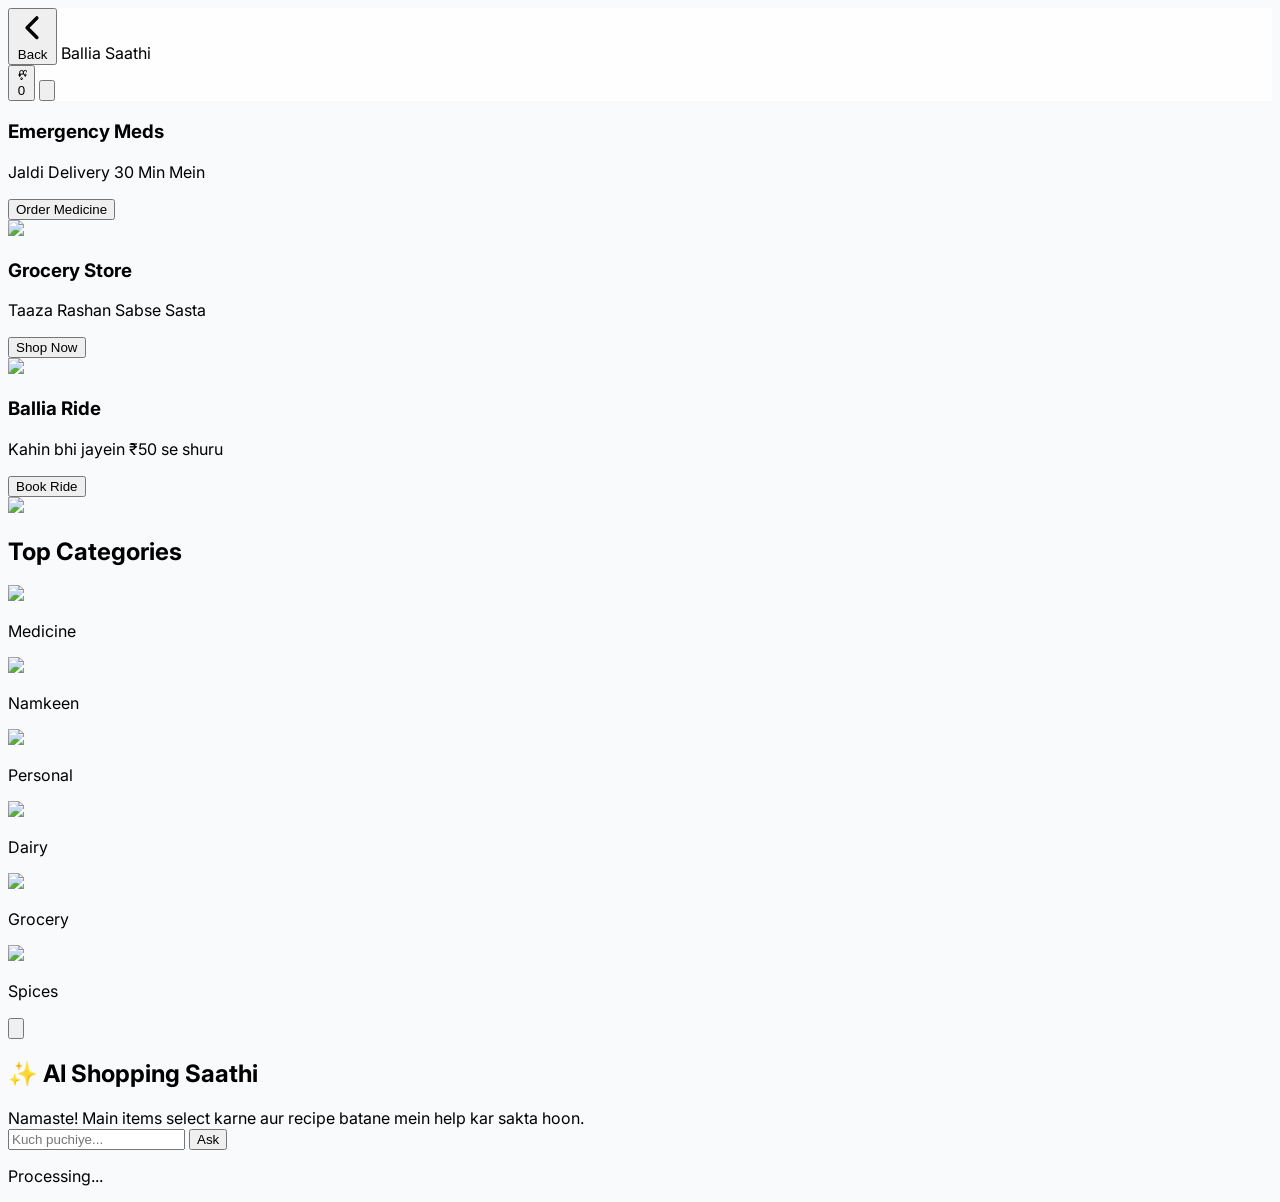
==== index.html @ bb778ddc "index.html redesign added" ====
<!DOCTYPE html>
<html lang="hi">
<head>
    <!-- ================= META AUR TITLE SECTION ================= -->
    <meta charset="UTF-8">
    <meta name="viewport" content="width=device-width, initial-scale=1.0, maximum-scale=1.0, user-scalable=no">
    <title>Ballia Saathi | Official Super App</title>
    
    <!-- Tailwind CSS for Styling -->
    <script src="https://cdn.tailwindcss.com"></script>
    
    <style>
        @import url('https://fonts.googleapis.com/css2?family=Inter:wght@300;400;500;600;700&display=swap');
        
        /* ================= BODY AUR GLOBAL STYLES ================= */
        body { 
            font-family: 'Inter', sans-serif; 
            background-color: #f8fafc;
            -webkit-tap-highlight-color: transparent;
        }

        /* Pages ko hide/show karne ke liye transition */
        .page { display: none; }
        .page.active { display: block; animation: fadeIn 0.3s ease-out; }

        @keyframes fadeIn {
            from { opacity: 0; transform: translateY(10px); }
            to { opacity: 1; transform: translateY(0); }
        }

        /* iOS style blur effect Header ke liye */
        .ios-header {
            background: rgba(255, 255, 255, 0.8);
            backdrop-filter: blur(20px);
            -webkit-backdrop-filter: blur(20px);
        }

        .no-scrollbar::-webkit-scrollbar { display: none; }

        /* AI Button ki chamak (Animation) */
        @keyframes pulse-emerald {
            0% { box-shadow: 0 0 0 0 rgba(16, 185, 129, 0.4); }
            70% { box-shadow: 0 0 0 10px rgba(16, 185, 129, 0); }
            100% { box-shadow: 0 0 0 0 rgba(16, 185, 129, 0); }
        }
        .ai-pulse { animation: pulse-emerald 2s infinite; }

        /* Banner slider ke liye smooth transition */
        #bannerSlider { transition: transform 0.5s ease-in-out; }
        
        /* Product cards ki styling */
        .product-card {
            transition: transform 0.2s;
        }
        .product-card:active { transform: scale(0.98); }
        
        .product-card img {
            width: 100%;
            height: 110px;
            object-fit: contain;
            background: #fff;
            padding: 8px;
            border-radius: 1.5rem;
        }
        
        /* ================= MOBILE VIEW CATEGORY BAR (Horizontal Scroll) ================= */
        @media (max-width: 768px) {
            .cat-bar {
                display: flex;
                overflow-x: auto;
                padding: 10px;
                gap: 12px;
                background: white;
                position: sticky;
                top: 56px;
                z-index: 40;
                border-bottom: 1px solid #f1f5f9;
            }
            .cat-item {
                flex-shrink: 0;
                width: 70px;
                text-align: center;
            }
            .cat-item img { width: 45px; height: 45px; border-radius: 50%; margin: 0 auto; }
            .cat-item span { font-size: 10px; font-weight: 700; margin-top: 4px; display: block; }
        }
    </style>
</head>
<body class="text-slate-900">

    <!-- ================= TOP NAVIGATION BAR (Logo, Back, Cart, Admin) ================= -->
    <header class="fixed top-0 w-full z-50 ios-header border-b border-slate-100 px-4 py-3 h-14 flex items-center justify-between">
        <div class="flex items-center gap-2">
            <!-- Back Button (iPhone style) -->
            <button id="backBtn" onclick="goBack()" class="hidden p-2 -ml-2 text-emerald-600 font-bold flex items-center gap-1">
                <svg xmlns="http://www.w3.org/2000/svg" class="w-6 h-6" fill="none" viewBox="0 0 24 24" stroke="currentColor"><path stroke-linecap="round" stroke-linejoin="round" stroke-width="2.5" d="M15 19l-7-7 7-7" /></svg>
                <span class="text-sm">Back</span>
            </button>
            <!-- SITE LOGO / NAME -->
            <span id="brandLabel" class="font-bold text-xl text-emerald-700 tracking-tight">Ballia Saathi</span>
        </div>
        <div class="flex items-center gap-3">
            <!-- Cart Icon with Badge -->
            <button onclick="navigateTo('cart-page')" class="relative p-2 bg-slate-100 rounded-full">
                <svg xmlns="http://www.w3.org/2000/svg" class="w-5 h-5" fill="none" viewBox="0 0 24 24" stroke="currentColor"><path stroke-linecap="round" stroke-linejoin="round" stroke-width="2" d="M16 11V7a4 4 0 118 0m-4 8a2 2 0 110-4 2 2 0 010 4zm-8 8a2 2 0 110-4 2 2 0 010 4zm-4-8a2 2 0 110-4 2 2 0 010 4zm0 0V7a4 4 0 018 0v4h-8z" /></svg>
                <span id="cartCountBadge" class="absolute -top-1 -right-1 bg-red-500 text-white text-[10px] px-1.5 py-0.5 rounded-full hidden">0</span>
            </button>
            <!-- Admin Dashboard Icon -->
            <button onclick="toggleOwnerView()" class="p-2 bg-slate-100 rounded-full">
                <svg xmlns="http://www.w3.org/2000/svg" class="w-5 h-5 text-slate-400" fill="none" viewBox="0 0 24 24" stroke="currentColor"><path stroke-linecap="round" stroke-linejoin="round" stroke-width="2" d="M12 6V4m0 2a2 2 0 100 4m0-4a2 2 0 110 4m-6 8a2 2 0 100-4m0 4a2 2 0 110-4m0 4v2m0-6V4m6 6v10m6-2a2 2 0 100-4m0 4a2 2 0 110-4m0 4v2m0-6V4" /></svg>
            </button>
        </div>
    </header>

    <!-- ================= VIEW 1: HOME PAGE (Banners aur Main Categories) ================= -->
    <div id="category-view" class="page active pt-14 pb-10">
        
        <!-- AUTO SWAPPING BANNERS (Grocery, Medicine, Ride) -->
        <div class="px-4 py-4 overflow-hidden relative">
            <div class="relative w-full h-44 rounded-[2.5rem] overflow-hidden shadow-lg bg-white">
                <div id="bannerSlider" class="flex h-full w-full">
                    <!-- Banner: Emergency Medicine -->
                    <div onclick="openEmergencyMedicine()" class="min-w-full bg-red-600 flex items-center p-8 text-white relative cursor-pointer">
                        <div class="z-10">
                            <h3 class="text-2xl font-bold">Emergency Meds</h3>
                            <p class="text-xs opacity-90">Jaldi Delivery 30 Min Mein</p>
                            <button class="mt-4 bg-white text-red-600 px-4 py-2 rounded-xl text-xs font-bold">Order Medicine</button>
                        </div>
                        <img src="https://images.unsplash.com/photo-1584017911766-d451b3d0e843?auto=format&fit=crop&w=400" class="absolute right-0 top-0 h-full w-1/2 object-cover opacity-50">
                    </div>
                    <!-- Banner: Grocery -->
                    <div onclick="navigateTo('product-view'); selectCategory('anaj');" class="min-w-full bg-emerald-600 flex items-center p-8 text-white relative cursor-pointer">
                        <div class="z-10">
                            <h3 class="text-2xl font-bold">Grocery Store</h3>
                            <p class="text-xs opacity-90">Taaza Rashan Sabse Sasta</p>
                            <button class="mt-4 bg-white text-emerald-600 px-4 py-2 rounded-xl text-xs font-bold">Shop Now</button>
                        </div>
                        <img src="https://images.unsplash.com/photo-1542838132-92c53300491e?auto=format&fit=crop&w=400" class="absolute right-0 top-0 h-full w-1/2 object-cover opacity-50">
                    </div>
                    <!-- Banner: Ride Booking -->
                    <div onclick="navigateTo('ride-view')" class="min-w-full bg-indigo-600 flex items-center p-8 text-white relative cursor-pointer">
                        <div class="z-10">
                            <h3 class="text-2xl font-bold">Ballia Ride</h3>
                            <p class="text-xs opacity-90">Kahin bhi jayein ₹50 se shuru</p>
                            <button class="mt-4 bg-white text-indigo-600 px-4 py-2 rounded-xl text-xs font-bold">Book Ride</button>
                        </div>
                        <img src="https://images.unsplash.com/photo-1544620347-c4fd4a3d5957?auto=format&fit=crop&w=400" class="absolute right-0 top-0 h-full w-1/2 object-cover opacity-50">
                    </div>
                </div>
            </div>
        </div>

        <!-- MAIN CATEGORY GRID (Medicine, Namkeen, etc.) -->
        <div class="px-4">
            <h2 class="text-xl font-bold mb-4">Top Categories</h2>
            <div id="categoryGrid" class="grid grid-cols-2 md:grid-cols-4 gap-4">
                <!-- JS se render hoga -->
            </div>
        </div>
    </div>

    <!-- ================= VIEW 2: PRODUCT LIST (Items Display Page) ================= -->
    <div id="product-view" class="page pt-14">
        <div class="flex flex-col md:flex-row">
            
            <!-- SIDEBAR (Desktop) / TOP BAR (Mobile) CATEGORY LIST -->
            <div id="sidebarItems" class="cat-bar md:w-64 md:flex-col md:fixed md:h-screen md:border-r md:pt-4 md:bg-white md:px-4 md:gap-4 no-scrollbar">
                <!-- Category Buttons yahan aayenge -->
            </div>
            
            <main class="flex-1 md:ml-64 p-4 md:p-8 pb-32">
                <!-- SEARCH BAR (Items filter karne ke liye) -->
                <div class="mb-6 relative">
                    <input type="text" id="itemSearch" onkeyup="filterProducts()" placeholder="Dhoondhein (Paracetamol, Bhujia, Aashirvaad)..." class="w-full p-4 pl-12 bg-white border border-slate-200 rounded-[1.5rem] shadow-sm outline-none focus:ring-2 focus:ring-emerald-500">
                    <svg xmlns="http://www.w3.org/2000/svg" class="w-5 h-5 absolute left-4 top-4.5 text-slate-400" fill="none" viewBox="0 0 24 24" stroke="currentColor"><path stroke-linecap="round" stroke-linejoin="round" stroke-width="2" d="M21 21l-6-6m2-5a7 7 0 11-14 0 7 7 0 0114 0z" /></svg>
                </div>

                <!-- MEDICINE UPLOAD BOX (Sirf Medicine category mein dikhega) -->
                <div id="medUploadSection" class="hidden mb-6 bg-red-50 p-6 rounded-[2rem] border border-red-100 text-center">
                    <p class="text-sm text-red-700 font-bold mb-3">Upload Medical Prescription (Dawa ka Parcha)</p>
                    <button class="bg-red-600 text-white px-8 py-3 rounded-2xl font-bold shadow-lg">Upload Photo</button>
                </div>

                <!-- PRODUCT GRID (Asli Items yahan dikhengi) -->
                <h2 id="viewCategoryTitle" class="text-xl font-bold mb-6 text-emerald-800 uppercase tracking-widest">Items</h2>
                <div id="productGrid" class="grid grid-cols-1 sm:grid-cols-2 lg:grid-cols-3 gap-6">
                    <!-- Cards JS se generate honge -->
                </div>
            </main>
        </div>
    </div>

    <!-- ================= VIEW 3: CART PAGE (Selected Items) ================= -->
    <div id="cart-page" class="page pt-20 px-4 pb-32">
        <div class="max-w-2xl mx-auto">
            <h2 class="text-2xl font-bold mb-6">Aapka Cart</h2>
            
            <!-- AI CHEF TOOL (Recipe suggestion engine) -->
            <div id="aiRecipeTool" class="hidden mb-6 bg-emerald-50 border border-emerald-100 rounded-[2rem] p-5 shadow-sm">
                <h3 class="font-bold text-emerald-800 mb-2 flex items-center gap-2">✨ AI Chef Suggestion</h3>
                <div id="recipeResult" class="text-xs text-slate-600 italic leading-relaxed mb-3">Cart items se kya banayein?</div>
                <button onclick="generateRecipe()" class="w-full py-2 bg-emerald-600 text-white rounded-xl text-xs font-bold">Generate Recipe ✨</button>
            </div>

            <!-- List of Selected Items in Cart -->
            <div id="cartList" class="space-y-4"></div>
            <div id="emptyCart" class="text-center py-20 hidden text-slate-400">Cart khaali hai. Kuch add karein!</div>
        </div>

        <!-- STICKY FOOTER (Total Amount & Checkout Button) -->
        <div id="cartStickyFooter" class="fixed bottom-0 left-0 w-full p-4 bg-white/90 backdrop-blur-md border-t border-slate-100 hidden z-50">
            <div class="max-w-md mx-auto flex items-center justify-between gap-4">
                <div><p class="text-[10px] text-slate-400 uppercase font-bold">Total Bill</p><p class="font-bold text-xl text-emerald-700">₹<span id="cartFooterTotal">0</span></p></div>
                <button onclick="navigateTo('checkout-page')" class="flex-1 bg-emerald-600 text-white py-4 rounded-2xl font-bold text-lg">Order Checkout</button>
            </div>
        </div>
    </div>

    <!-- ================= VIEW 4: RIDE BOOKING PAGE ================= -->
    <div id="ride-view" class="page pt-20 px-4">
        <div class="max-w-md mx-auto">
            <h2 class="text-2xl font-bold mb-6 text-center">Book Your Ride 🚖</h2>
            <form onsubmit="confirmRide(); return false;" class="space-y-4">
                <div class="bg-white p-6 rounded-[2rem] shadow-sm border border-slate-100 space-y-4">
                    <!-- Pickup Selection -->
                    <div>
                        <label class="text-[10px] font-bold text-slate-400 uppercase mb-1 block ml-2">Pickup Point</label>
                        <select class="w-full p-4 bg-slate-50 border-none rounded-2xl outline-none">
                            <option>Ballia Bus Stand</option>
                            <option>Railway Station Ballia</option>
                            <option>Bhrigu Mandir Area</option>
                        </select>
                    </div>
                    <!-- Dropoff Input -->
                    <div>
                        <label class="text-[10px] font-bold text-slate-400 uppercase mb-1 block ml-2">Dropoff Point</label>
                        <input type="text" placeholder="Kahan jana hai?" required class="w-full p-4 bg-slate-50 border-none rounded-2xl outline-none">
                    </div>
                </div>
                <!-- Google Maps Preview -->
                <div class="h-44 rounded-[2rem] bg-slate-200 overflow-hidden relative shadow-inner border-4 border-white">
                    <iframe src="https://www.google.com/maps/embed?pb=!1m18!1m12!1m3!1d14349.52303498835!2d84.1458!3d25.7617!2m3!1f0!2f0!3f0!3m2!1i1024!2i768!4f13.1!3m3!1m2!1s0x3992095f4c585c5d%3A0xc3f2409c2a792476!2sBallia%2C%20Uttar%20Pradesh!5e0!3m2!1sen!2sin!4v1620000000000!5m2!1sen!2sin" class="w-full h-full border-none grayscale"></iframe>
                </div>
                <button type="submit" class="w-full bg-indigo-600 text-white py-4 rounded-2xl font-bold text-lg shadow-xl">Find Drivers</button>
            </form>
        </div>
    </div>

    <!-- ================= VIEW 5: CHECKOUT & PAYMENT PAGE ================= -->
    <div id="checkout-page" class="page pt-20 px-4 pb-10">
        <div class="max-w-md mx-auto">
            <h2 class="text-2xl font-bold mb-6">Final Order Details</h2>
            <form onsubmit="processOrder(event)" class="space-y-4">
                <!-- Address Form -->
                <div class="bg-white p-6 rounded-[2rem] shadow-sm border border-slate-50 space-y-4">
                    <input type="text" id="custName" placeholder="Naam" required class="w-full p-4 bg-slate-50 border-none rounded-2xl">
                    <input type="tel" id="custMob" placeholder="Mobile Number" required class="w-full p-4 bg-slate-50 border-none rounded-2xl">
                    <input type="text" id="custHouse" placeholder="House/Flat No." required class="w-full p-4 bg-slate-50 border-none rounded-2xl">
                    <textarea id="custDesc" placeholder="Full Address..." required class="w-full p-4 bg-slate-50 border-none rounded-2xl h-24"></textarea>
                </div>

                <!-- Final Bill Summary Section -->
                <div class="bg-white p-6 rounded-[2rem] shadow-sm border border-slate-50">
                    <h3 class="font-bold text-lg mb-4">Summary Bill</h3>
                    <div id="summaryItems" class="space-y-2 text-sm text-slate-500 mb-4"></div>
                    <div class="border-t border-dashed pt-4 space-y-2">
                        <div class="flex justify-between"><span>Items Total</span><span id="billSubtotal">₹0</span></div>
                        <div class="flex justify-between text-emerald-600"><span>Delivery (+)</span><span>₹40</span></div>
                        <div class="flex justify-between text-xl font-bold text-slate-900 pt-2 border-t mt-2"><span>Payable</span><span id="billGrandTotal">₹0</span></div>
                    </div>
                </div>

                <!-- Payment Methods -->
                <div class="grid grid-cols-2 gap-4">
                    <button type="button" onclick="setPayMethod('COD')" id="btnCOD" class="p-4 rounded-2xl border-2 border-emerald-600 bg-emerald-50 font-bold text-emerald-700">Cash</button>
                    <button type="button" onclick="setPayMethod('UPI')" id="btnUPI" class="p-4 rounded-2xl border-2 border-slate-100 bg-white font-bold">UPI</button>
                </div>
                <!-- UPI input (Hidden by default) -->
                <input type="text" id="upiIn" placeholder="UPI ID (for bill generation)" class="hidden w-full p-4 bg-white border border-indigo-200 rounded-2xl outline-none">

                <button type="submit" class="w-full bg-slate-900 text-white py-4 rounded-2xl font-bold text-lg shadow-xl active:scale-95">Confirm & Order Now</button>
            </form>
        </div>
    </div>

    <!-- ================= FLOATING AI ASSISTANT (Chatbot) ================= -->
    <button onclick="toggleAi()" class="fixed bottom-6 right-6 w-14 h-14 bg-emerald-600 text-white rounded-full shadow-2xl z-[100] flex items-center justify-center ai-pulse">
        <svg xmlns="http://www.w3.org/2000/svg" class="w-7 h-7" fill="none" viewBox="0 0 24 24" stroke="currentColor"><path stroke-linecap="round" stroke-linejoin="round" stroke-width="2" d="M13 10V3L4 14h7v7l9-11h-7z" /></svg>
    </button>
    <div id="aiModal" class="fixed inset-0 bg-black/40 backdrop-blur z-[110] hidden flex items-end p-4">
        <div class="bg-white w-full max-w-md rounded-t-[2.5rem] p-6 shadow-2xl">
            <h2 class="font-bold text-lg mb-4 flex items-center gap-2">✨ AI Shopping Saathi</h2>
            <div id="aiChat" class="h-44 overflow-y-auto mb-4 p-4 bg-slate-50 rounded-2xl text-sm no-scrollbar">
                <div class="bg-emerald-100 p-3 rounded-2xl mb-2 text-emerald-800">Namaste! Main items select karne aur recipe batane mein help kar sakta hoon.</div>
            </div>
            <div class="flex gap-2">
                <input type="text" id="aiIn" placeholder="Kuch puchiye..." class="flex-1 p-3 bg-slate-100 rounded-xl outline-none text-sm">
                <button onclick="askAi()" class="bg-emerald-600 text-white px-4 rounded-xl font-bold">Ask</button>
            </div>
        </div>
    </div>

    <!-- ================= VIEW: OWNER DASHBOARD (Secret Panel) ================= -->
    <div id="owner-view" class="page pt-20 px-4">
        <div class="max-w-4xl mx-auto">
            <h2 class="text-2xl font-bold mb-6 italic">Admin Dashboard</h2>
            <div id="orderLog" class="grid gap-4">
                <!-- Orders yahan list honge -->
            </div>
        </div>
    </div>

    <!-- ================= GLOBAL OVERLAY LOADER ================= -->
    <div id="loader" class="fixed inset-0 bg-white/90 z-[120] hidden flex items-center justify-center text-center">
        <div>
            <div class="w-12 h-12 border-4 border-emerald-600 border-t-transparent rounded-full animate-spin mx-auto mb-4"></div>
            <p id="loaderText" class="font-bold italic text-emerald-700">Processing...</p>
        </div>
    </div>

    <!-- ================= JAVASCRIPT LOGIC START ================= -->
    <script>
        // --- API aur Configuration ---
        const apiKey = "";
        const DELIVERY_CHARGE = 40;
        const OWNER_UPI = "9580009550@paytm";
        
        // --- CATEGORIES DATA (Home Page Cards) ---
        const categories = [
            { id: "medicine", name: "Medicine", img: "https://images.unsplash.com/photo-1584308666744-24d5c474f2ae?auto=format&fit=crop&w=300" },
            { id: "namkeen", name: "Namkeen", img: "https://images.unsplash.com/photo-1613919113166-79b7b48a6031?auto=format&fit=crop&w=300" },
            { id: "personal", name: "Personal", img: "https://images.unsplash.com/photo-1556228720-195a672e8a03?auto=format&fit=crop&w=300" },
            { id: "dudh", name: "Dairy", img: "https://images.unsplash.com/photo-1550583724-1255818c053b?auto=format&fit=crop&w=300" },
            { id: "anaj", name: "Grocery", img: "https://images.unsplash.com/photo-1586201375761-83865001e31c?auto=format&fit=crop&w=300" },
            { id: "spices", name: "Spices", img: "https://images.unsplash.com/photo-1532336414038-cf19250c5757?auto=format&fit=crop&w=300" }
        ];

        // --- PRODUCTS DATA (50+ varieties per section) ---
        const products = [];
        for(let i=1; i<=50; i++) {
            products.push({ id: 100+i, name: `Medicine ${i} Tablet`, price: 20+i, cat: "medicine", img: `https://images.unsplash.com/photo-1584308666744-24d5c474f2ae?auto=format&fit=crop&q=80&w=150&sig=${100+i}` });
            products.push({ id: 200+i, name: `Namkeen Brand ${i} Special`, price: 10+i, cat: "namkeen", img: `https://images.unsplash.com/photo-1613919113166-79b7b48a6031?auto=format&fit=crop&q=80&w=150&sig=${200+i}` });
            products.push({ id: 300+i, name: `Personal Use Item ${i}`, price: 50+i, cat: "personal", img: `https://images.unsplash.com/photo-1556228720-195a672e8a03?auto=format&fit=crop&q=80&w=150&sig=${300+i}` });
        }
        products.push({ id: 999, name: "Amul Gold 1L", price: 66, cat: "dudh", img: "https://images.unsplash.com/photo-1550583724-1255818c053b?auto=format&fit=crop&w=150" });
        products.push({ id: 888, name: "Aashirvaad Atta 5kg", price: 235, cat: "anaj", img: "https://images.unsplash.com/photo-1509440159596-0249088772ff?auto=format&fit=crop&w=150" });

        // --- APP STATE (Cart, History, Active Category) ---
        let cart = {}, historyView = ['category-view'], currentCatId = "namkeen", bannerIdx = 0, activePayMode = 'COD';
        let orders = JSON.parse(localStorage.getItem('ballia_orders_prod') || '[]');

        // --- BANNER SLIDER LOGIC ---
        setInterval(() => {
            bannerIdx = (bannerIdx + 1) % 3;
            const slider = document.getElementById('bannerSlider');
            if(slider) slider.style.transform = `translateX(-${bannerIdx * 100}%)`;
        }, 3000);

        // --- PAGE NAVIGATION LOGIC (History and Views) ---
        function navigateTo(id, isBack = false) {
            document.querySelectorAll('.page').forEach(p => p.classList.remove('active'));
            const target = document.getElementById(id);
            if(target) target.classList.add('active');
            
            const backBtn = document.getElementById('backBtn'), brand = document.getElementById('brandLabel');
            if(id === 'category-view') { backBtn.classList.add('hidden'); brand.classList.remove('hidden'); historyView = ['category-view']; }
            else { backBtn.classList.remove('hidden'); brand.classList.add('hidden'); if(!isBack) historyView.push(id); }
            
            if(id === 'cart-page') renderCart();
            if(id === 'checkout-page') renderBillSummary();
            if(id === 'owner-view') renderDashboard();
            window.scrollTo(0,0);
        }

        function goBack() { if(historyView.length > 1) { historyView.pop(); navigateTo(historyView[historyView.length - 1], true); } }
        function openEmergencyMedicine() { navigateTo('product-view'); selectCategory('medicine'); }

        // --- CATEGORY SELECTION AUR RENDERING ---
        function selectCategory(cid) {
            currentCatId = cid;
            document.getElementById('medUploadSection').classList.toggle('hidden', cid !== 'medicine');
            
            const nav = document.getElementById('sidebarItems');
            nav.innerHTML = categories.map(c => `
                <button onclick="selectCategory('${c.id}')" class="cat-item flex flex-col md:flex-row items-center gap-2 p-2 rounded-2xl md:w-full transition-all ${c.id === cid ? 'bg-emerald-600 text-white shadow-md' : 'bg-slate-50 text-slate-500'}">
                    <img src="${c.img}" class="w-8 h-8 rounded-full object-cover">
                    <span class="whitespace-nowrap">${c.name}</span>
                </button>
            `).join('');

            filterProducts();
            document.getElementById('viewCategoryTitle').innerText = categories.find(c => c.id === cid).name;
            if(!document.getElementById('product-view').classList.contains('active')) navigateTo('product-view');
        }

        // --- SEARCH AUR PRODUCT LIST LOGIC ---
        function filterProducts() {
            const query = document.getElementById('itemSearch').value.toLowerCase();
            const grid = document.getElementById('productGrid');
            const filtered = products.filter(p => (p.cat === currentCatId || query.length > 2) && (p.name.toLowerCase().includes(query) || p.cat.toLowerCase().includes(query)));
            grid.innerHTML = filtered.map(p => `
                <div class="product-card bg-white p-4 rounded-[2rem] border border-slate-50 shadow-sm flex flex-col items-center">
                    <img src="${p.img}" onerror="this.src='https://via.placeholder.com/150?text=Product'">
                    <div class="w-full mt-3"><p class="font-bold text-sm h-10 overflow-hidden text-slate-800">${p.name}</p>
                    <div class="flex justify-between items-center mt-2"><p class="text-emerald-600 font-bold">₹${p.price}</p><div id="ctrl-${p.id}">${qtyCtrl(p)}</div></div></div>
                </div>
            `).join('');
        }

        // --- CART CONTROLS (+/- Buttons) ---
        function qtyCtrl(p) {
            const q = cart[p.id] || 0;
            if(q === 0) return `<button onclick="updateCart(${p.id}, 1)" class="bg-emerald-50 text-emerald-600 px-4 py-1 rounded-xl font-bold border border-emerald-100">Add</button>`;
            return `<div class="flex items-center bg-emerald-600 rounded-xl p-1 gap-4 text-white"><button onclick="updateCart(${p.id},-1)" class="w-6 h-6">-</button><span class="font-bold text-xs">${q}</span><button onclick="updateCart(${p.id},1)" class="w-6 h-6">+</button></div>`;
        }

        // --- CART UPDATE AUR CALCULATION LOGIC (Multiply quantity x price) ---
        function updateCart(id, ch) {
            cart[id] = (cart[id] || 0) + ch; if(cart[id] <= 0) delete cart[id];
            const p = products.find(i => i.id == id);
            const ctrl = document.getElementById(`ctrl-${id}`); if(ctrl) ctrl.innerHTML = qtyCtrl(p);
            
            let total = 0, count = 0;
            for(let k in cart) { 
                const pr = products.find(i => i.id == k); 
                count += cart[k]; 
                total += (pr.price * cart[k]); // Correct Multiplication
            }
            document.getElementById('cartCountBadge').innerText = count;
            document.getElementById('cartCountBadge').classList.toggle('hidden', count === 0);
            
            const footer = document.getElementById('cartStickyFooter');
            if(footer) { footer.classList.toggle('hidden', count === 0); document.getElementById('cartFooterTotal').innerText = total; }
            if(document.getElementById('cart-page').classList.contains('active')) renderCart();
        }

        // --- CART PAGE DISPLAY ---
        function renderCart() {
            const list = document.getElementById('cartList'), entries = Object.entries(cart);
            document.getElementById('emptyCart').classList.toggle('hidden', entries.length > 0);
            document.getElementById('aiRecipeTool').classList.toggle('hidden', entries.length === 0);
            list.innerHTML = entries.map(([id, q]) => {
                const p = products.find(i => i.id == id);
                return `<div class="bg-white p-4 rounded-3xl flex justify-between items-center shadow-sm">
                    <div class="flex items-center gap-3"><img src="${p.img}" class="w-12 h-12 rounded-xl"><div><p class="font-bold text-sm">${p.name}</p><p class="text-xs text-slate-400">₹${p.price} x ${q} = <strong>₹${p.price*q}</strong></p></div></div>
                    <div class="flex items-center bg-slate-100 rounded-xl p-1 gap-4"><button onclick="updateCart(${p.id},-1)" class="w-6 h-6">-</button><span class="font-bold">${q}</span><button onclick="updateCart(${p.id},1)" class="w-6 h-6">+</button></div>
                </div>`;
            }).join('');
        }

        // --- BILL SUMMARY FOR CHECKOUT ---
        function renderBillSummary() {
            let sub = 0; const list = document.getElementById('summaryItems');
            list.innerHTML = Object.entries(cart).map(([id, q]) => {
                const p = products.find(i => i.id == id); sub += (p.price*q);
                return `<div class="flex justify-between"><span>${p.name} (x${q})</span><span class="font-bold">₹${p.price*q}</span></div>`;
            }).join('');
            document.getElementById('billSubtotal').innerText = "₹"+sub;
            document.getElementById('billGrandTotal').innerText = "₹"+(sub + DELIVERY_CHARGE);
        }

        // --- GEMINI AI HELPER FUNCTIONS ---
        async function aiCall(p, s) {
            try {
                const r = await fetch(`https://generativelanguage.googleapis.com/v1beta/models/gemini-2.5-flash-preview-09-2025:generateContent?key=${apiKey}`, {
                    method: 'POST', headers: {'Content-Type': 'application/json'},
                    body: JSON.stringify({ contents: [{parts:[{text:p}]}], systemInstruction: {parts:[{text:s}]} })
                });
                const d = await r.json(); return d.candidates?.[0]?.content?.parts?.[0]?.text || "Maaf error.";
            } catch(e) { return "AI busy."; }
        }

        async function generateRecipe() {
            const res = document.getElementById('recipeResult'); res.innerText = "✨ AI Chef is thinking...";
            const items = Object.entries(cart).map(([id, q]) => products.find(i => i.id == id).name).join(", ");
            res.innerText = await aiCall(`Items: ${items}. Ek short recipe do.`, "Aap Ballia Saathi ke Chef hain. Hindi (Latin) mein response dein.");
        }

        // --- AI ASSISTANT TOGGLE AUR CHAT ---
        function toggleAi() { document.getElementById('aiModal').classList.toggle('hidden'); }
        async function askAi() {
            const i = document.getElementById('aiIn'), c = document.getElementById('aiChat'); if(!i.value) return;
            c.innerHTML += `<div class="bg-white p-3 rounded-2xl mb-2 text-right border text-xs shadow-sm">${i.value}</div>`;
            const res = await aiCall(i.value, "Aap Ballia Saathi AI hain. Hindi (Latin) mein help karein.");
            i.value = ""; c.innerHTML += `<div class="bg-emerald-100 p-3 rounded-2xl mb-2 text-emerald-800 text-xs shadow-sm">${res}</div>`;
            c.scrollTop = c.scrollHeight;
        }

        // --- ORDER PROCESS AUR DASHBOARD LOGIC ---
        function setPayMethod(m) {
            activePayMode = m;
            document.getElementById('btnCOD').className = m === 'COD' ? "p-4 rounded-2xl border-2 border-emerald-600 bg-emerald-50 font-bold text-emerald-700" : "p-4 rounded-2xl border-2 border-slate-100 bg-white font-bold";
            document.getElementById('btnUPI').className = m === 'UPI' ? "p-4 rounded-2xl border-2 border-indigo-600 bg-indigo-50 font-bold text-indigo-700" : "p-4 rounded-2xl border-2 border-slate-100 bg-white font-bold";
            document.getElementById('upiIn').classList.toggle('hidden', m !== 'UPI');
        }

        function processOrder(e) {
            e.preventDefault();
            const l = document.getElementById('loader'); l.classList.remove('hidden');
            setTimeout(() => {
                const oid = "#BS"+Math.floor(Math.random()*9000);
                orders.unshift({ id: oid, total: document.getElementById('billGrandTotal').innerText, date: new Date().toLocaleString() });
                localStorage.setItem('ballia_orders_prod', JSON.stringify(orders));
                alert(`Order Placed Successfully! ID: ${oid}`); location.reload();
            }, 2000);
        }

        function confirmRide() { alert("Taxi search results: Taxi 4 min mein Bus Stand Ballia pahunch rahi hai. Ride Confirmed!"); location.reload(); }
        function toggleOwnerView() { if(prompt("Admin PIN?") === "1234") navigateTo('owner-view'); }
        function renderDashboard() {
            document.getElementById('orderLog').innerHTML = orders.map(o => `
                <div class="bg-white p-5 rounded-3xl border border-slate-100 shadow-sm">
                    <p class="font-bold text-sm">${o.id}</p><p class="text-[10px] text-slate-400">${o.date}</p>
                    <p class="font-bold text-emerald-700 mt-2">${o.total}</p>
                </div>
            `).join('');
        }

        // --- INITIAL LOAD (Page open hone par sabse pehle ye chalega) ---
        window.onload = () => {
            const grid = document.getElementById('categoryGrid');
            grid.innerHTML = categories.map(c => `
                <div onclick="selectCategory('${c.id}')" class="bg-white p-5 rounded-[2.5rem] border border-slate-100 text-center active:scale-95 transition-all shadow-sm">
                    <img src="${c.img}" class="w-full h-24 object-cover rounded-3xl mb-3 shadow-inner">
                    <p class="font-bold text-sm text-slate-800">${c.name}</p>
                </div>
            `).join('');
        };
    </script>
</body>
</html>
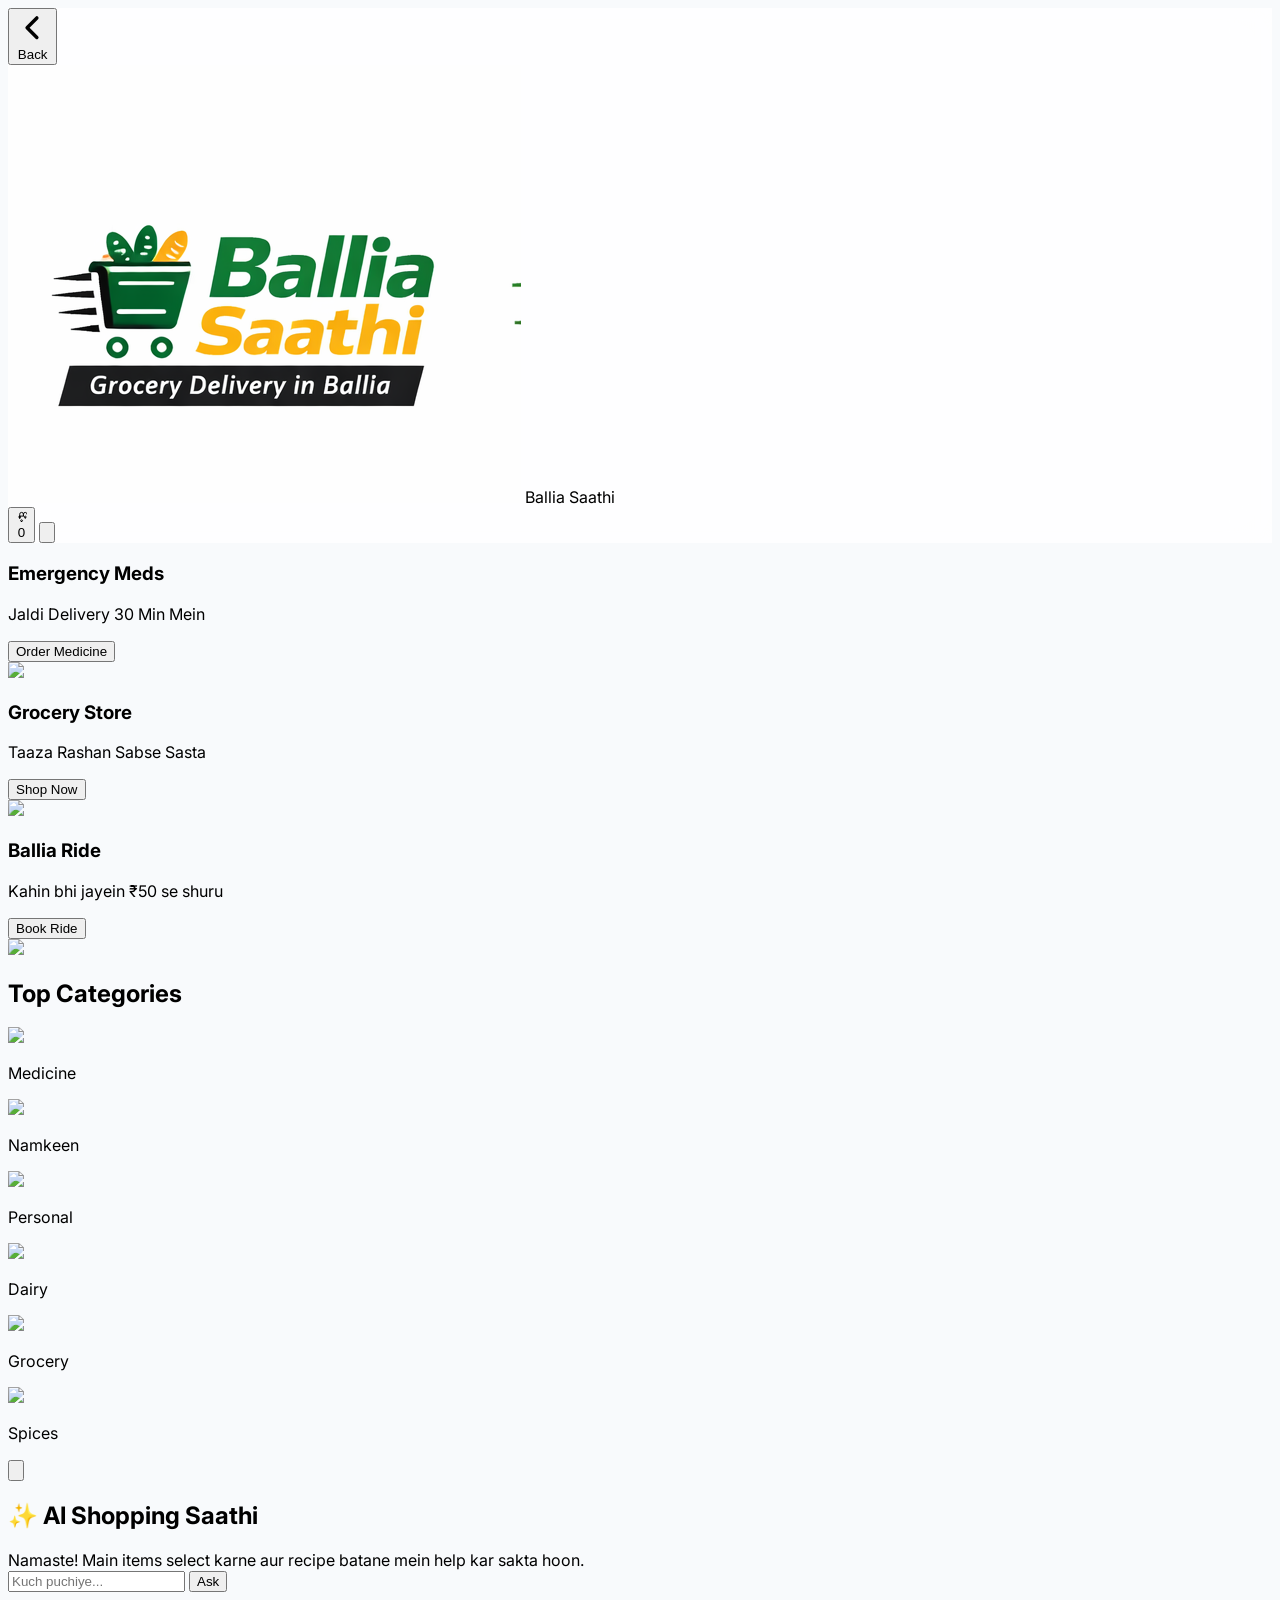
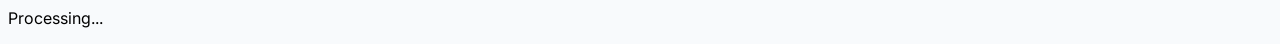
==== commit f517388d: "Added navbar logo" ====
--- a/index.html
+++ b/index.html
@@ -97,8 +97,12 @@
                 <span class="text-sm">Back</span>
             </button>
             <!-- SITE LOGO / NAME -->
-            <span id="brandLabel" class="font-bold text-xl text-emerald-700 tracking-tight">Ballia Saathi</span>
-        </div>
+            <div id="brandLabel" class="flex items-center gap-2">
+    <img src="logo.png" alt="Ballia Saathi Logo" class="h-8 w-auto">
+    <span class="font-bold text-xl text-emerald-700 tracking-tight">
+        Ballia Saathi
+    </span>
+</div>
         <div class="flex items-center gap-3">
             <!-- Cart Icon with Badge -->
             <button onclick="navigateTo('cart-page')" class="relative p-2 bg-slate-100 rounded-full">
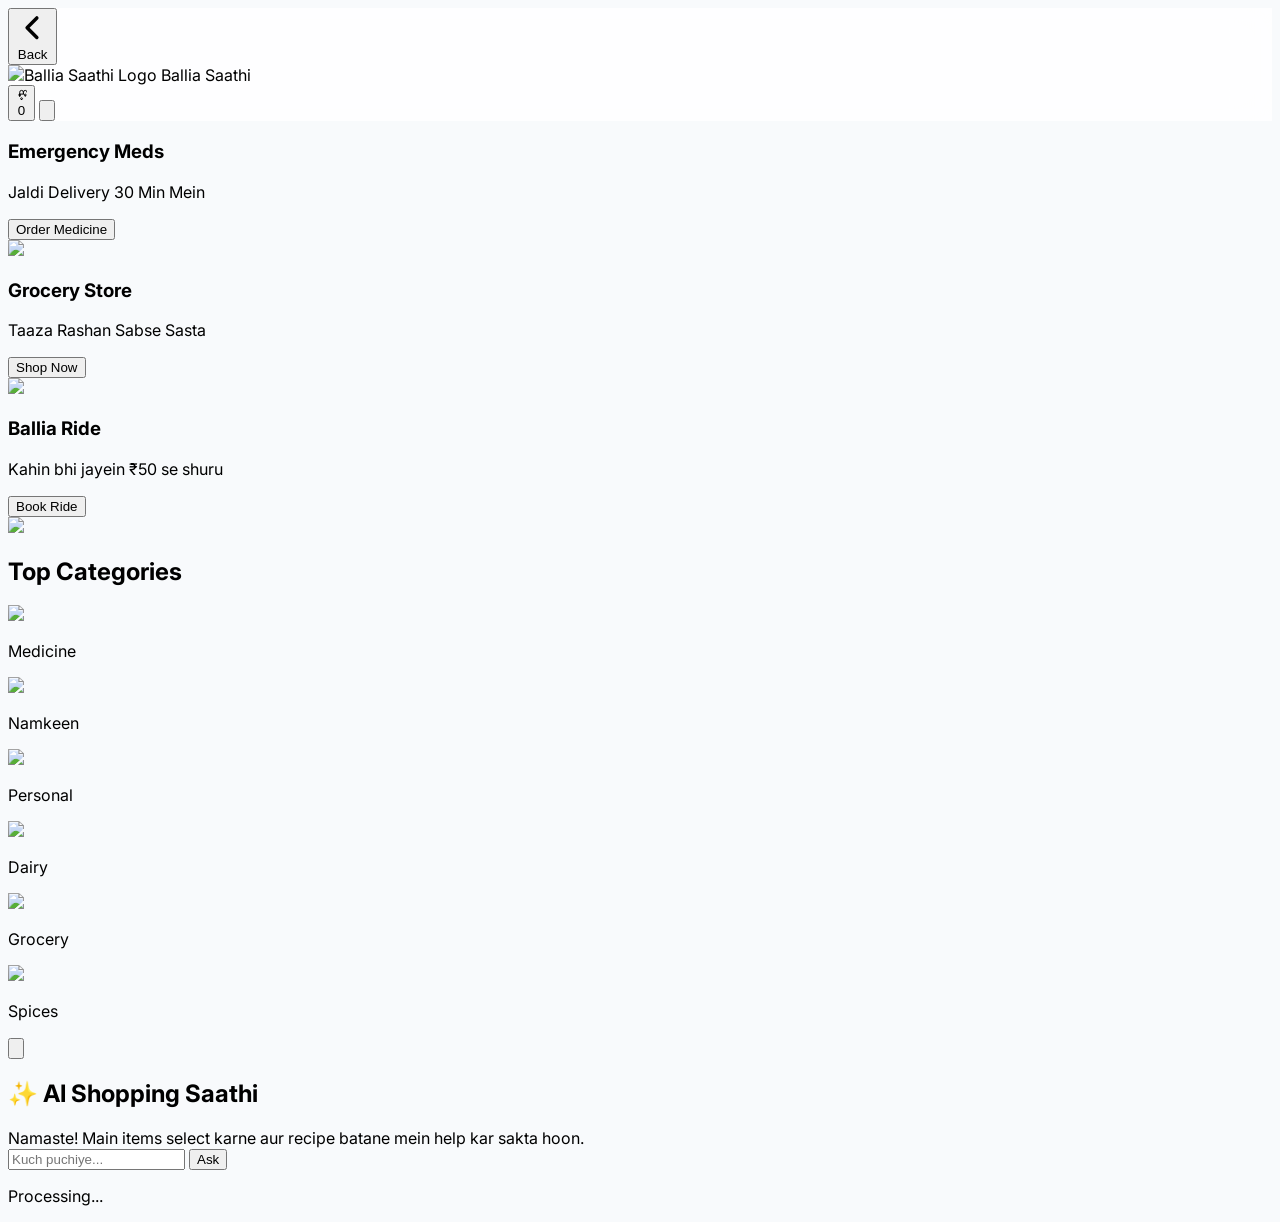
==== commit ca17783c: "added favicon" ====
--- a/index.html
+++ b/index.html
@@ -5,7 +5,7 @@
     <meta charset="UTF-8">
     <meta name="viewport" content="width=device-width, initial-scale=1.0, maximum-scale=1.0, user-scalable=no">
     <title>Ballia Saathi | Official Super App</title>
-    
+    <link rel="icon" type="image/png" href="favicon.png">
     <!-- Tailwind CSS for Styling -->
     <script src="https://cdn.tailwindcss.com"></script>
     
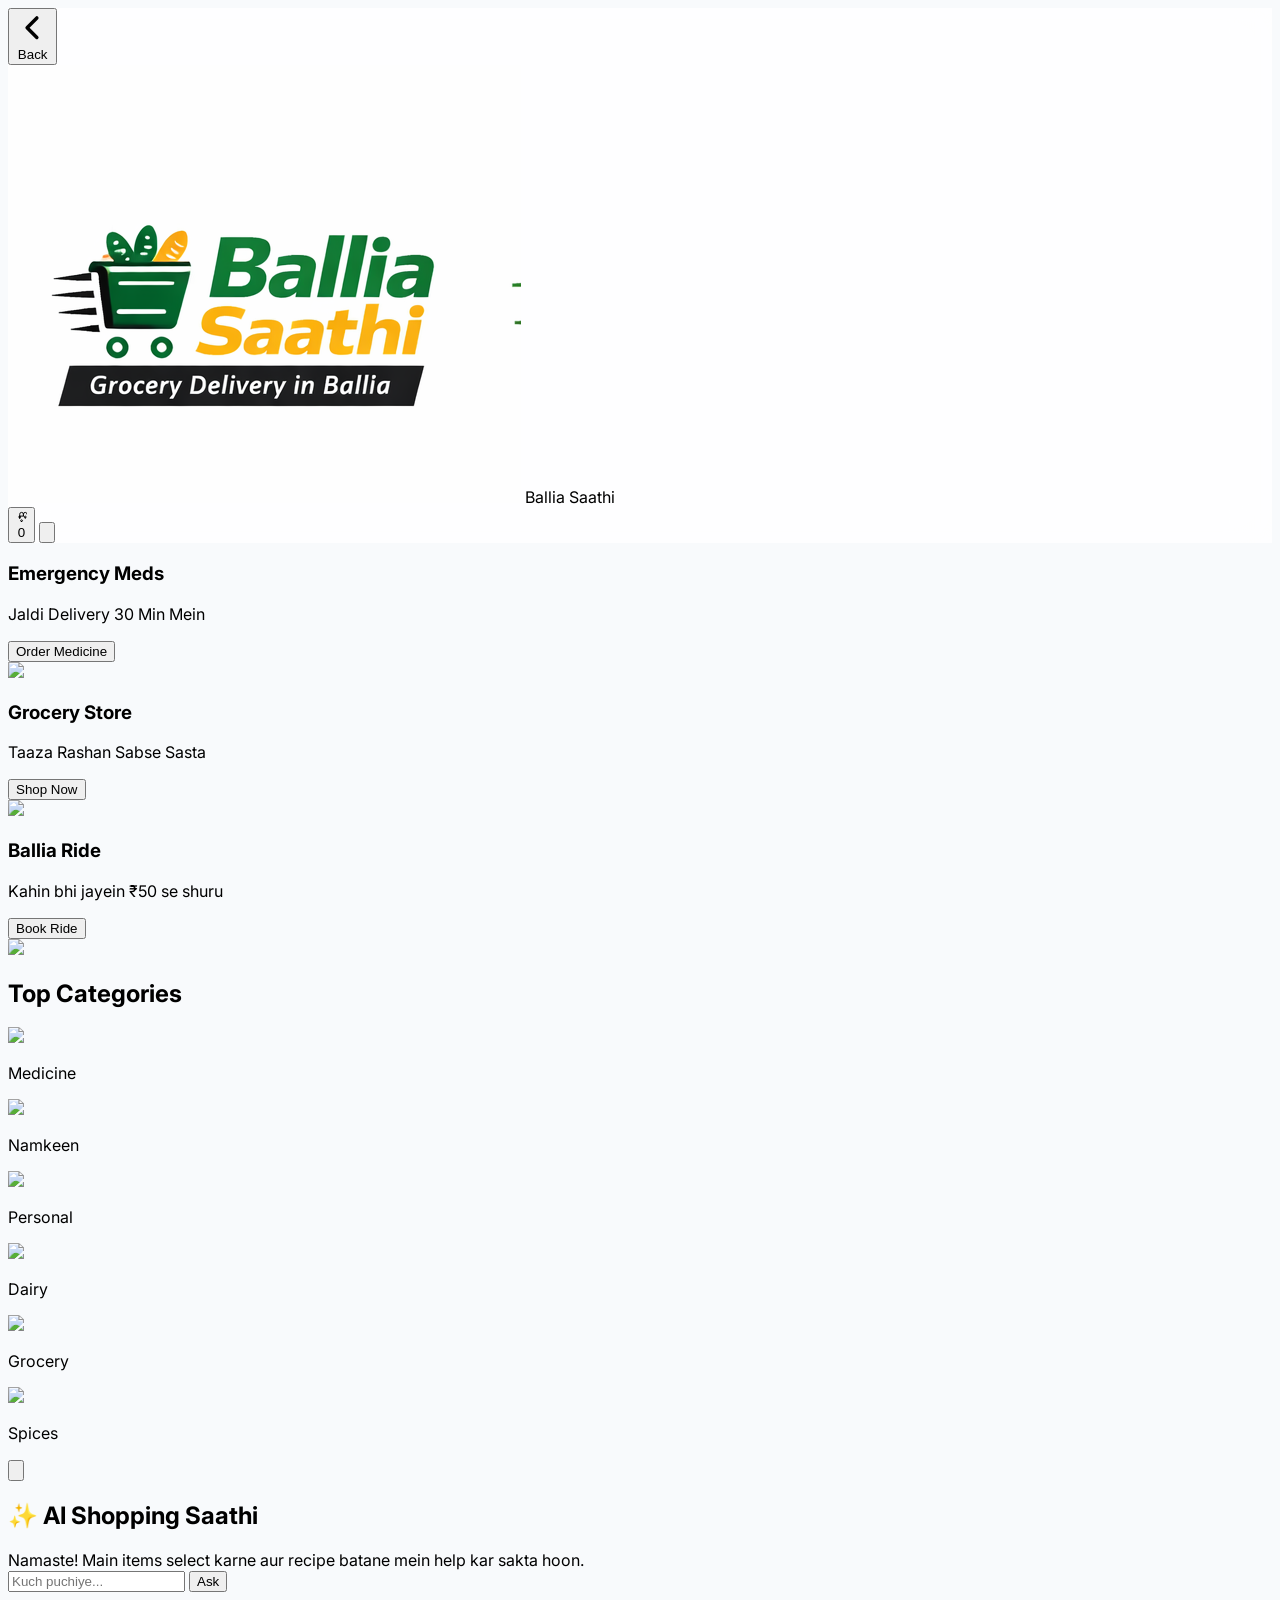
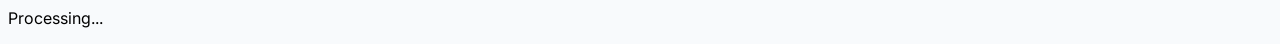
==== commit d4fd2cb7: "logo added" ====
--- a/index.html
+++ b/index.html
@@ -98,7 +98,7 @@
             </button>
             <!-- SITE LOGO / NAME -->
             <div id="brandLabel" class="flex items-center gap-2">
-    <img src="logo.png" alt="Ballia Saathi Logo" class="h-8 w-auto">
+    <img src="./logo.png" alt="Ballia Saathi Logo" class="h-10 w-auto object-contain">
     <span class="font-bold text-xl text-emerald-700 tracking-tight">
         Ballia Saathi
     </span>
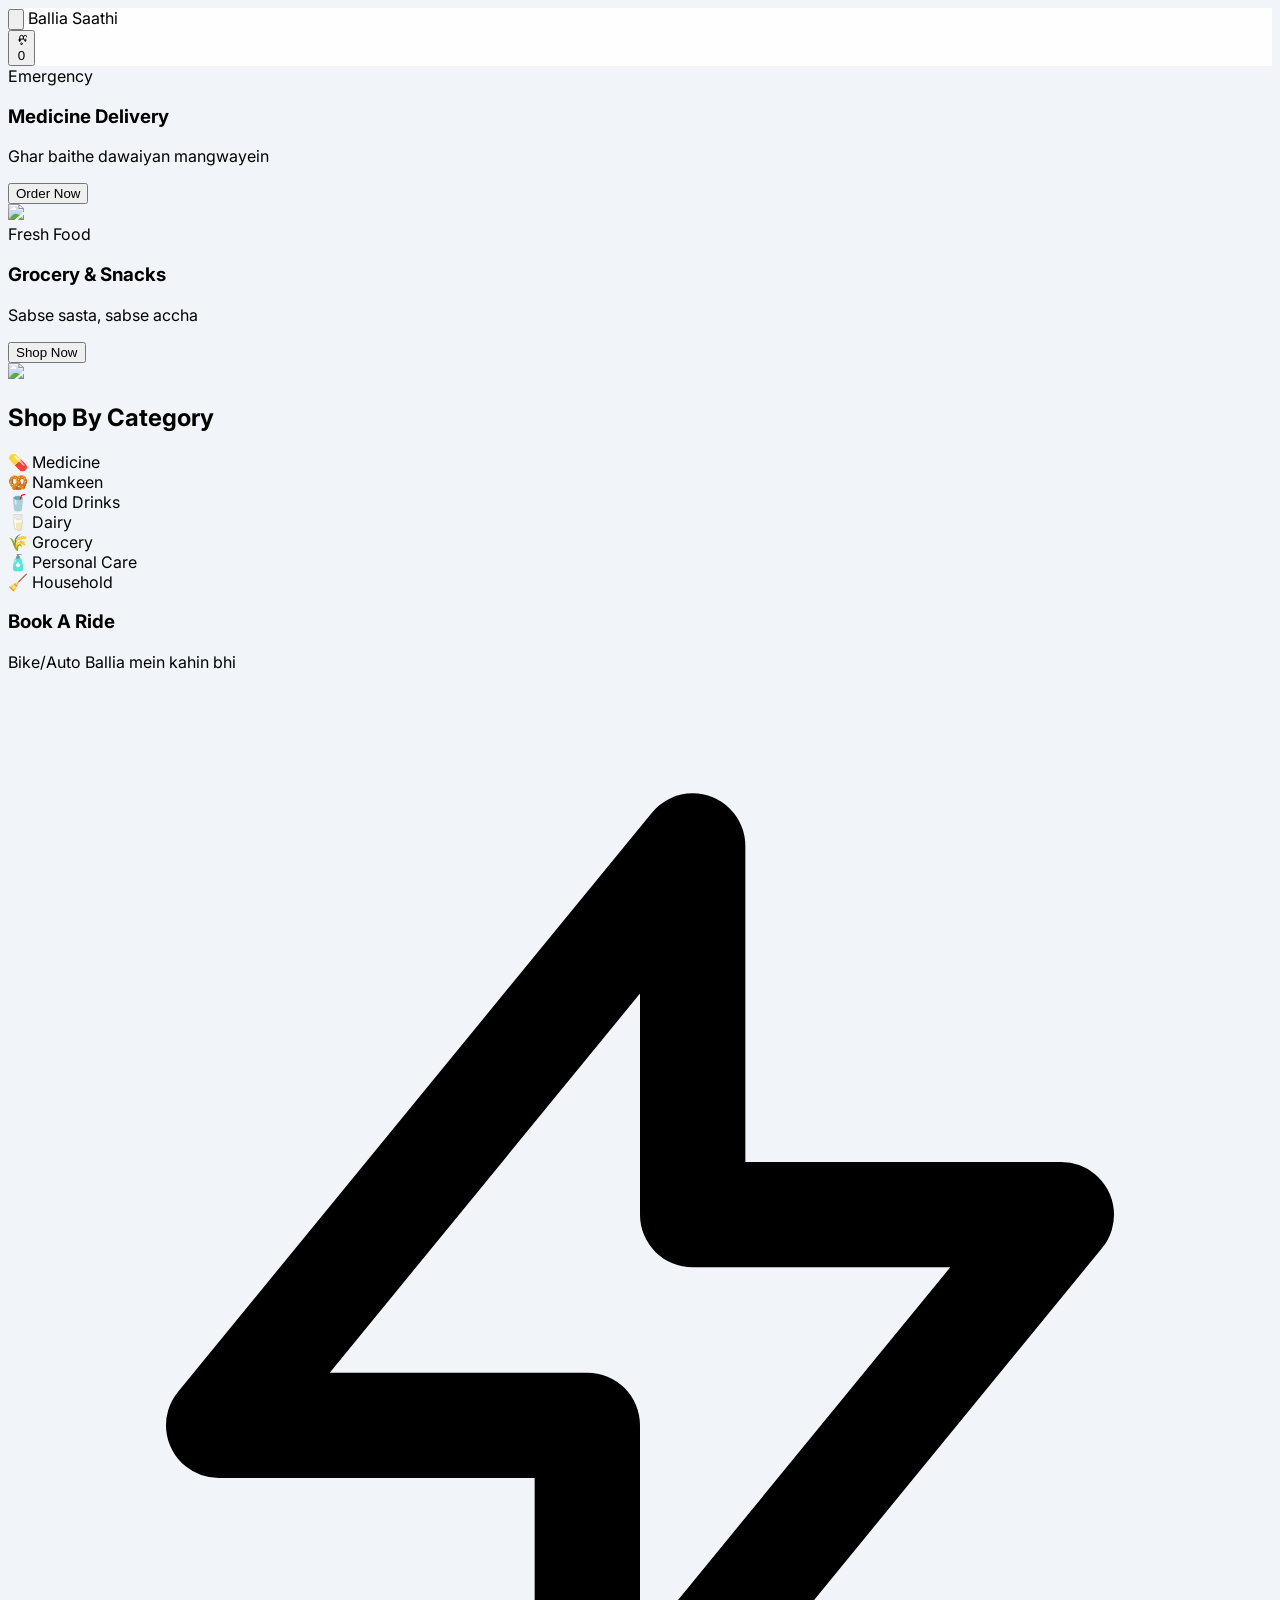
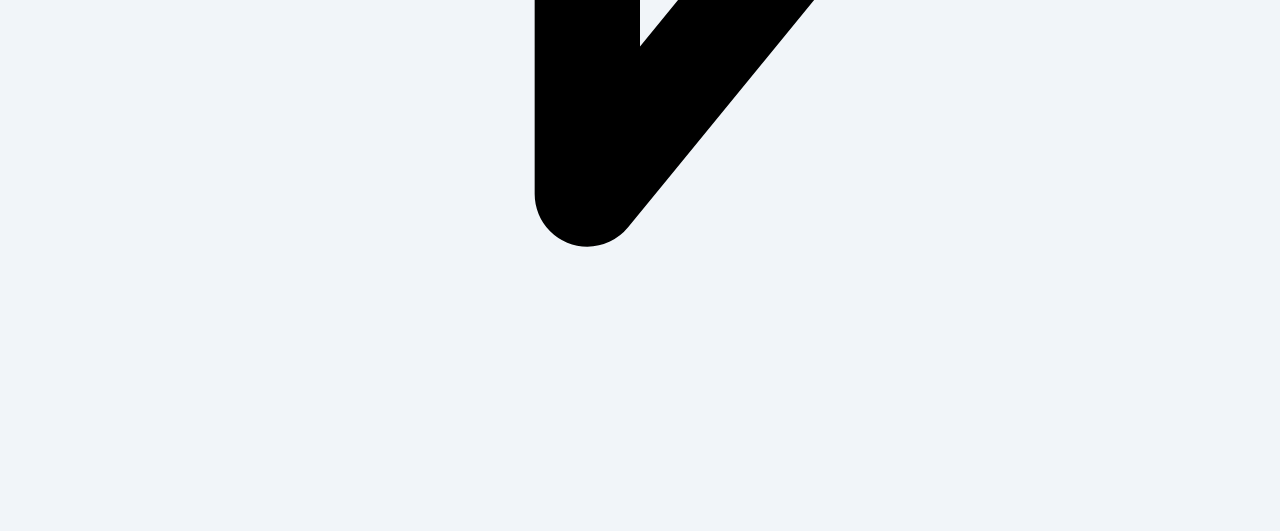
==== commit 23d230c5: "index.html redesing" ====
--- a/index.html
+++ b/index.html
@@ -1,535 +1,471 @@
 <!DOCTYPE html>
 <html lang="hi">
 <head>
-    <!-- ================= META AUR TITLE SECTION ================= -->
     <meta charset="UTF-8">
     <meta name="viewport" content="width=device-width, initial-scale=1.0, maximum-scale=1.0, user-scalable=no">
-    <title>Ballia Saathi | Official Super App</title>
+    <title>Ballia Saathi | Super App</title>
+    
+    <!-- Favicon -->
     <link rel="icon" type="image/png" href="favicon.png">
-    <!-- Tailwind CSS for Styling -->
+    
+    <!-- Tailwind CSS -->
     <script src="https://cdn.tailwindcss.com"></script>
     
     <style>
         @import url('https://fonts.googleapis.com/css2?family=Inter:wght@300;400;500;600;700&display=swap');
         
-        /* ================= BODY AUR GLOBAL STYLES ================= */
-        body { 
-            font-family: 'Inter', sans-serif; 
-            background-color: #f8fafc;
-            -webkit-tap-highlight-color: transparent;
-        }
-
-        /* Pages ko hide/show karne ke liye transition */
+        body { font-family: 'Inter', sans-serif; background-color: #f1f5f9; -webkit-tap-highlight-color: transparent; }
         .page { display: none; }
         .page.active { display: block; animation: fadeIn 0.3s ease-out; }
-
-        @keyframes fadeIn {
-            from { opacity: 0; transform: translateY(10px); }
-            to { opacity: 1; transform: translateY(0); }
-        }
-
-        /* iOS style blur effect Header ke liye */
-        .ios-header {
-            background: rgba(255, 255, 255, 0.8);
-            backdrop-filter: blur(20px);
-            -webkit-backdrop-filter: blur(20px);
-        }
-
+        @keyframes fadeIn { from { opacity: 0; transform: translateY(10px); } to { opacity: 1; transform: translateY(0); } }
+        .ios-header { background: rgba(255, 255, 255, 0.9); backdrop-filter: blur(10px); }
         .no-scrollbar::-webkit-scrollbar { display: none; }
-
-        /* AI Button ki chamak (Animation) */
-        @keyframes pulse-emerald {
-            0% { box-shadow: 0 0 0 0 rgba(16, 185, 129, 0.4); }
-            70% { box-shadow: 0 0 0 10px rgba(16, 185, 129, 0); }
-            100% { box-shadow: 0 0 0 0 rgba(16, 185, 129, 0); }
-        }
-        .ai-pulse { animation: pulse-emerald 2s infinite; }
-
-        /* Banner slider ke liye smooth transition */
-        #bannerSlider { transition: transform 0.5s ease-in-out; }
         
-        /* Product cards ki styling */
-        .product-card {
-            transition: transform 0.2s;
-        }
+        /* Product Card Styling */
+        .product-card { transition: all 0.2s; background: white; border-radius: 1rem; overflow: hidden; border: 1px solid #e2e8f0; }
         .product-card:active { transform: scale(0.98); }
+        .product-img-container { width: 100%; height: 140px; background: #fff; display: flex; align-items: center; justify-content: center; padding: 10px; }
+        .product-img-container img { max-height: 100%; max-width: 100%; object-fit: contain; }
         
-        .product-card img {
-            width: 100%;
-            height: 110px;
-            object-fit: contain;
-            background: #fff;
-            padding: 8px;
-            border-radius: 1.5rem;
-        }
-        
-        /* ================= MOBILE VIEW CATEGORY BAR (Horizontal Scroll) ================= */
+        /* Detail Modal */
+        #productModal { transition: opacity 0.3s; }
+        #productModal.hidden { pointer-events: none; opacity: 0; }
+        #productModal:not(.hidden) { pointer-events: auto; opacity: 1; }
+
+        /* Mobile Scroll Category */
         @media (max-width: 768px) {
-            .cat-bar {
-                display: flex;
-                overflow-x: auto;
-                padding: 10px;
-                gap: 12px;
-                background: white;
-                position: sticky;
-                top: 56px;
-                z-index: 40;
-                border-bottom: 1px solid #f1f5f9;
-            }
-            .cat-item {
-                flex-shrink: 0;
-                width: 70px;
-                text-align: center;
-            }
-            .cat-item img { width: 45px; height: 45px; border-radius: 50%; margin: 0 auto; }
-            .cat-item span { font-size: 10px; font-weight: 700; margin-top: 4px; display: block; }
+            .cat-bar { display: flex; overflow-x: auto; padding: 10px; gap: 10px; background: white; position: sticky; top: 56px; z-index: 40; border-bottom: 1px solid #e2e8f0; }
+            .cat-item { flex-shrink: 0; width: auto; padding: 6px 12px; border-radius: 20px; background: #f8fafc; border: 1px solid #e2e8f0; display: flex; align-items: center; gap: 6px; }
+            .cat-item.active { background: #10b981; color: white; border-color: #10b981; }
+            .cat-item img { width: 20px; height: 20px; border-radius: 50%; }
+            .cat-item span { font-size: 12px; font-weight: 600; white-space: nowrap; }
         }
     </style>
 </head>
-<body class="text-slate-900">
-
-    <!-- ================= TOP NAVIGATION BAR (Logo, Back, Cart, Admin) ================= -->
-    <header class="fixed top-0 w-full z-50 ios-header border-b border-slate-100 px-4 py-3 h-14 flex items-center justify-between">
+<body class="text-slate-800">
+
+    <!-- Header -->
+    <header class="fixed top-0 w-full z-50 ios-header border-b border-slate-200 px-4 py-3 h-14 flex items-center justify-between">
         <div class="flex items-center gap-2">
-            <!-- Back Button (iPhone style) -->
-            <button id="backBtn" onclick="goBack()" class="hidden p-2 -ml-2 text-emerald-600 font-bold flex items-center gap-1">
-                <svg xmlns="http://www.w3.org/2000/svg" class="w-6 h-6" fill="none" viewBox="0 0 24 24" stroke="currentColor"><path stroke-linecap="round" stroke-linejoin="round" stroke-width="2.5" d="M15 19l-7-7 7-7" /></svg>
-                <span class="text-sm">Back</span>
+            <button id="backBtn" onclick="goBack()" class="hidden p-1 -ml-1 text-emerald-600 font-bold flex items-center"><svg xmlns="http://www.w3.org/2000/svg" class="w-6 h-6" fill="none" viewBox="0 0 24 24" stroke="currentColor"><path stroke-linecap="round" stroke-linejoin="round" stroke-width="2.5" d="M15 19l-7-7 7-7" /></svg></button>
+            <span id="brandLabel" class="font-bold text-xl text-emerald-700 tracking-tight">Ballia Saathi</span>
+        </div>
+        <div class="flex items-center gap-3">
+            <button onclick="navigateTo('cart-page')" class="relative p-2 bg-slate-100 rounded-full">
+                <svg xmlns="http://www.w3.org/2000/svg" class="w-6 h-6 text-slate-600" fill="none" viewBox="0 0 24 24" stroke="currentColor"><path stroke-linecap="round" stroke-linejoin="round" stroke-width="2" d="M16 11V7a4 4 0 118 0m-4 8a2 2 0 110-4 2 2 0 010 4zm-8 8a2 2 0 110-4 2 2 0 010 4zm-4-8a2 2 0 110-4 2 2 0 010 4zm0 0V7a4 4 0 018 0v4h-8z" /></svg>
+                <span id="cartCountBadge" class="absolute -top-1 -right-1 bg-red-600 text-white text-[10px] font-bold px-1.5 py-0.5 rounded-full hidden">0</span>
             </button>
-            <!-- SITE LOGO / NAME -->
-            <div id="brandLabel" class="flex items-center gap-2">
-    <img src="./logo.png" alt="Ballia Saathi Logo" class="h-10 w-auto object-contain">
-    <span class="font-bold text-xl text-emerald-700 tracking-tight">
-        Ballia Saathi
-    </span>
-</div>
-        <div class="flex items-center gap-3">
-            <!-- Cart Icon with Badge -->
-            <button onclick="navigateTo('cart-page')" class="relative p-2 bg-slate-100 rounded-full">
-                <svg xmlns="http://www.w3.org/2000/svg" class="w-5 h-5" fill="none" viewBox="0 0 24 24" stroke="currentColor"><path stroke-linecap="round" stroke-linejoin="round" stroke-width="2" d="M16 11V7a4 4 0 118 0m-4 8a2 2 0 110-4 2 2 0 010 4zm-8 8a2 2 0 110-4 2 2 0 010 4zm-4-8a2 2 0 110-4 2 2 0 010 4zm0 0V7a4 4 0 018 0v4h-8z" /></svg>
-                <span id="cartCountBadge" class="absolute -top-1 -right-1 bg-red-500 text-white text-[10px] px-1.5 py-0.5 rounded-full hidden">0</span>
-            </button>
-            <!-- Admin Dashboard Icon -->
-            <button onclick="toggleOwnerView()" class="p-2 bg-slate-100 rounded-full">
-                <svg xmlns="http://www.w3.org/2000/svg" class="w-5 h-5 text-slate-400" fill="none" viewBox="0 0 24 24" stroke="currentColor"><path stroke-linecap="round" stroke-linejoin="round" stroke-width="2" d="M12 6V4m0 2a2 2 0 100 4m0-4a2 2 0 110 4m-6 8a2 2 0 100-4m0 4a2 2 0 110-4m0 4v2m0-6V4m6 6v10m6-2a2 2 0 100-4m0 4a2 2 0 110-4m0 4v2m0-6V4" /></svg>
-            </button>
         </div>
     </header>
 
-    <!-- ================= VIEW 1: HOME PAGE (Banners aur Main Categories) ================= -->
-    <div id="category-view" class="page active pt-14 pb-10">
+    <!-- 1. HOME VIEW -->
+    <div id="category-view" class="page active pt-14 pb-20">
+        <!-- Banner Slider -->
+        <div class="p-4">
+            <div class="relative w-full h-48 rounded-3xl overflow-hidden shadow-lg bg-slate-200">
+                <div id="bannerSlider" class="flex h-full w-full transition-transform duration-500">
+                    <!-- Medicine Banner -->
+                    <div onclick="selectCategory('medicine')" class="min-w-full bg-gradient-to-r from-red-500 to-pink-600 flex items-center p-6 text-white relative cursor-pointer">
+                        <div class="z-10 w-2/3">
+                            <span class="bg-white/20 text-xs px-2 py-1 rounded-lg backdrop-blur">Emergency</span>
+                            <h3 class="text-2xl font-bold mt-2 leading-tight">Medicine Delivery</h3>
+                            <p class="text-xs opacity-90 mt-1">Ghar baithe dawaiyan mangwayein</p>
+                            <button class="mt-3 bg-white text-red-600 px-4 py-1.5 rounded-xl text-xs font-bold shadow-sm">Order Now</button>
+                        </div>
+                        <img src="https://images.unsplash.com/photo-1631549916768-4119b2e5f926?auto=format&fit=crop&w=300" class="absolute right-0 bottom-0 h-full w-1/2 object-cover mask-image">
+                    </div>
+                    <!-- Grocery Banner -->
+                    <div onclick="selectCategory('namkeen')" class="min-w-full bg-gradient-to-r from-emerald-500 to-teal-600 flex items-center p-6 text-white relative cursor-pointer">
+                        <div class="z-10 w-2/3">
+                            <span class="bg-white/20 text-xs px-2 py-1 rounded-lg backdrop-blur">Fresh Food</span>
+                            <h3 class="text-2xl font-bold mt-2 leading-tight">Grocery & Snacks</h3>
+                            <p class="text-xs opacity-90 mt-1">Sabse sasta, sabse accha</p>
+                            <button class="mt-3 bg-white text-emerald-600 px-4 py-1.5 rounded-xl text-xs font-bold shadow-sm">Shop Now</button>
+                        </div>
+                        <img src="https://images.unsplash.com/photo-1542838132-92c53300491e?auto=format&fit=crop&w=300" class="absolute right-0 bottom-0 h-full w-1/2 object-cover">
+                    </div>
+                </div>
+            </div>
+        </div>
+
+        <!-- Categories Grid -->
+        <div class="px-4">
+            <h2 class="text-lg font-bold mb-4 text-slate-800">Shop By Category</h2>
+            <div id="homeCategoryGrid" class="grid grid-cols-3 gap-3"></div>
+        </div>
         
-        <!-- AUTO SWAPPING BANNERS (Grocery, Medicine, Ride) -->
-        <div class="px-4 py-4 overflow-hidden relative">
-            <div class="relative w-full h-44 rounded-[2.5rem] overflow-hidden shadow-lg bg-white">
-                <div id="bannerSlider" class="flex h-full w-full">
-                    <!-- Banner: Emergency Medicine -->
-                    <div onclick="openEmergencyMedicine()" class="min-w-full bg-red-600 flex items-center p-8 text-white relative cursor-pointer">
-                        <div class="z-10">
-                            <h3 class="text-2xl font-bold">Emergency Meds</h3>
-                            <p class="text-xs opacity-90">Jaldi Delivery 30 Min Mein</p>
-                            <button class="mt-4 bg-white text-red-600 px-4 py-2 rounded-xl text-xs font-bold">Order Medicine</button>
-                        </div>
-                        <img src="https://images.unsplash.com/photo-1584017911766-d451b3d0e843?auto=format&fit=crop&w=400" class="absolute right-0 top-0 h-full w-1/2 object-cover opacity-50">
-                    </div>
-                    <!-- Banner: Grocery -->
-                    <div onclick="navigateTo('product-view'); selectCategory('anaj');" class="min-w-full bg-emerald-600 flex items-center p-8 text-white relative cursor-pointer">
-                        <div class="z-10">
-                            <h3 class="text-2xl font-bold">Grocery Store</h3>
-                            <p class="text-xs opacity-90">Taaza Rashan Sabse Sasta</p>
-                            <button class="mt-4 bg-white text-emerald-600 px-4 py-2 rounded-xl text-xs font-bold">Shop Now</button>
-                        </div>
-                        <img src="https://images.unsplash.com/photo-1542838132-92c53300491e?auto=format&fit=crop&w=400" class="absolute right-0 top-0 h-full w-1/2 object-cover opacity-50">
-                    </div>
-                    <!-- Banner: Ride Booking -->
-                    <div onclick="navigateTo('ride-view')" class="min-w-full bg-indigo-600 flex items-center p-8 text-white relative cursor-pointer">
-                        <div class="z-10">
-                            <h3 class="text-2xl font-bold">Ballia Ride</h3>
-                            <p class="text-xs opacity-90">Kahin bhi jayein ₹50 se shuru</p>
-                            <button class="mt-4 bg-white text-indigo-600 px-4 py-2 rounded-xl text-xs font-bold">Book Ride</button>
-                        </div>
-                        <img src="https://images.unsplash.com/photo-1544620347-c4fd4a3d5957?auto=format&fit=crop&w=400" class="absolute right-0 top-0 h-full w-1/2 object-cover opacity-50">
-                    </div>
-                </div>
+        <!-- Ride Booking Promo -->
+        <div class="px-4 mt-6">
+             <div onclick="navigateTo('ride-view')" class="bg-indigo-600 rounded-3xl p-5 text-white flex items-center justify-between shadow-lg cursor-pointer">
+                 <div>
+                     <h3 class="font-bold text-lg">Book A Ride</h3>
+                     <p class="text-xs opacity-80">Bike/Auto Ballia mein kahin bhi</p>
+                 </div>
+                 <div class="bg-white/20 p-3 rounded-full">
+                     <svg xmlns="http://www.w3.org/2000/svg" class="w-6 h-6" fill="none" viewBox="0 0 24 24" stroke="currentColor"><path stroke-linecap="round" stroke-linejoin="round" stroke-width="2" d="M13 10V3L4 14h7v7l9-11h-7z" /></svg>
+                 </div>
+             </div>
+        </div>
+    </div>
+
+    <!-- 2. PRODUCT LIST VIEW -->
+    <div id="product-view" class="page pt-14">
+        <div class="flex flex-col md:flex-row h-[calc(100vh-56px)]">
+            <!-- Sidebar / Topbar -->
+            <div id="sidebarItems" class="cat-bar md:w-64 md:flex-col md:h-full md:border-r md:p-4 md:space-y-2 no-scrollbar"></div>
+            
+            <!-- Main Content -->
+            <main class="flex-1 p-4 overflow-y-auto pb-32 bg-slate-50">
+                <!-- Search -->
+                <div class="sticky top-0 z-30 bg-slate-50 pb-4 pt-2">
+                    <div class="relative">
+                        <input type="text" id="searchInput" onkeyup="searchProducts()" placeholder="Search items, medicines, brands..." class="w-full pl-10 pr-4 py-3 bg-white border border-slate-200 rounded-xl shadow-sm outline-none focus:ring-2 focus:ring-emerald-500 text-sm">
+                        <svg class="w-5 h-5 absolute left-3 top-3 text-slate-400" fill="none" viewBox="0 0 24 24" stroke="currentColor"><path stroke-linecap="round" stroke-linejoin="round" stroke-width="2" d="M21 21l-6-6m2-5a7 7 0 11-14 0 7 7 0 0114 0z" /></svg>
+                    </div>
+                </div>
+
+                <!-- Medicine Upload -->
+                <div id="medUploadBox" class="hidden mb-6 bg-red-50 border border-red-100 rounded-2xl p-4 flex flex-col items-center text-center">
+                    <div class="bg-red-100 p-2 rounded-full mb-2 text-red-600"><svg class="w-6 h-6" fill="none" viewBox="0 0 24 24" stroke="currentColor"><path stroke-linecap="round" stroke-linejoin="round" stroke-width="2" d="M4 16v1a3 3 0 003 3h10a3 3 0 003-3v-1m-4-8l-4-4m0 0L8 8m4-4v12" /></svg></div>
+                    <h3 class="text-sm font-bold text-red-800">Quick Order with Prescription</h3>
+                    <p class="text-xs text-red-600 mb-3">Photo upload karein, hum dawa bhej denge.</p>
+                    <button class="bg-red-600 text-white text-xs px-4 py-2 rounded-lg font-bold shadow-sm">Upload Photo</button>
+                </div>
+
+                <!-- Grid -->
+                <h2 id="catTitle" class="text-lg font-bold mb-4 capitalize">Items</h2>
+                <div id="productGrid" class="grid grid-cols-2 md:grid-cols-3 lg:grid-cols-4 gap-3 md:gap-4"></div>
+                <div id="noResults" class="hidden text-center py-10 text-slate-400">No items found matching your search.</div>
+            </main>
+        </div>
+    </div>
+
+    <!-- 3. PRODUCT DETAIL MODAL (New Feature) -->
+    <div id="productModal" class="fixed inset-0 z-[100] hidden flex items-center justify-center p-4 bg-black/60 backdrop-blur-sm">
+        <div class="bg-white w-full max-w-sm rounded-3xl overflow-hidden shadow-2xl relative">
+            <button onclick="closeModal()" class="absolute top-3 right-3 bg-slate-100 p-2 rounded-full hover:bg-slate-200 z-10">&times;</button>
+            <div class="h-64 bg-slate-50 flex items-center justify-center p-6">
+                <img id="modalImg" src="" class="max-h-full max-w-full object-contain drop-shadow-xl">
             </div>
-        </div>
-
-        <!-- MAIN CATEGORY GRID (Medicine, Namkeen, etc.) -->
-        <div class="px-4">
-            <h2 class="text-xl font-bold mb-4">Top Categories</h2>
-            <div id="categoryGrid" class="grid grid-cols-2 md:grid-cols-4 gap-4">
-                <!-- JS se render hoga -->
+            <div class="p-6">
+                <div class="flex justify-between items-start mb-2">
+                    <h3 id="modalName" class="text-xl font-bold text-slate-800 leading-tight w-3/4">Product Name</h3>
+                    <span id="modalPrice" class="text-xl font-bold text-emerald-600">₹0</span>
+                </div>
+                <p class="text-sm text-slate-500 mb-6">Original high-quality product. Delivered safely to your doorstep by Ballia Saathi.</p>
+                <div id="modalControls"></div>
             </div>
         </div>
     </div>
 
-    <!-- ================= VIEW 2: PRODUCT LIST (Items Display Page) ================= -->
-    <div id="product-view" class="page pt-14">
-        <div class="flex flex-col md:flex-row">
-            
-            <!-- SIDEBAR (Desktop) / TOP BAR (Mobile) CATEGORY LIST -->
-            <div id="sidebarItems" class="cat-bar md:w-64 md:flex-col md:fixed md:h-screen md:border-r md:pt-4 md:bg-white md:px-4 md:gap-4 no-scrollbar">
-                <!-- Category Buttons yahan aayenge -->
+    <!-- 4. CART VIEW -->
+    <div id="cart-page" class="page pt-20 px-4 pb-32">
+        <div class="max-w-xl mx-auto">
+            <h2 class="text-2xl font-bold mb-6">Your Cart</h2>
+            <div id="cartList" class="space-y-3"></div>
+            <div id="emptyCart" class="text-center py-20 hidden text-slate-400">Cart is empty.</div>
+        </div>
+        <div id="cartFooter" class="fixed bottom-0 left-0 w-full bg-white border-t border-slate-200 p-4 hidden z-40">
+            <div class="max-w-xl mx-auto flex items-center justify-between gap-4">
+                <div><p class="text-xs text-slate-500">Total Pay</p><p class="text-xl font-bold text-slate-900">₹<span id="totalBill">0</span></p></div>
+                <button onclick="navigateTo('checkout-page')" class="flex-1 bg-slate-900 text-white py-3 rounded-xl font-bold">Checkout</button>
             </div>
-            
-            <main class="flex-1 md:ml-64 p-4 md:p-8 pb-32">
-                <!-- SEARCH BAR (Items filter karne ke liye) -->
-                <div class="mb-6 relative">
-                    <input type="text" id="itemSearch" onkeyup="filterProducts()" placeholder="Dhoondhein (Paracetamol, Bhujia, Aashirvaad)..." class="w-full p-4 pl-12 bg-white border border-slate-200 rounded-[1.5rem] shadow-sm outline-none focus:ring-2 focus:ring-emerald-500">
-                    <svg xmlns="http://www.w3.org/2000/svg" class="w-5 h-5 absolute left-4 top-4.5 text-slate-400" fill="none" viewBox="0 0 24 24" stroke="currentColor"><path stroke-linecap="round" stroke-linejoin="round" stroke-width="2" d="M21 21l-6-6m2-5a7 7 0 11-14 0 7 7 0 0114 0z" /></svg>
-                </div>
-
-                <!-- MEDICINE UPLOAD BOX (Sirf Medicine category mein dikhega) -->
-                <div id="medUploadSection" class="hidden mb-6 bg-red-50 p-6 rounded-[2rem] border border-red-100 text-center">
-                    <p class="text-sm text-red-700 font-bold mb-3">Upload Medical Prescription (Dawa ka Parcha)</p>
-                    <button class="bg-red-600 text-white px-8 py-3 rounded-2xl font-bold shadow-lg">Upload Photo</button>
-                </div>
-
-                <!-- PRODUCT GRID (Asli Items yahan dikhengi) -->
-                <h2 id="viewCategoryTitle" class="text-xl font-bold mb-6 text-emerald-800 uppercase tracking-widest">Items</h2>
-                <div id="productGrid" class="grid grid-cols-1 sm:grid-cols-2 lg:grid-cols-3 gap-6">
-                    <!-- Cards JS se generate honge -->
-                </div>
-            </main>
-        </div>
-    </div>
-
-    <!-- ================= VIEW 3: CART PAGE (Selected Items) ================= -->
-    <div id="cart-page" class="page pt-20 px-4 pb-32">
-        <div class="max-w-2xl mx-auto">
-            <h2 class="text-2xl font-bold mb-6">Aapka Cart</h2>
-            
-            <!-- AI CHEF TOOL (Recipe suggestion engine) -->
-            <div id="aiRecipeTool" class="hidden mb-6 bg-emerald-50 border border-emerald-100 rounded-[2rem] p-5 shadow-sm">
-                <h3 class="font-bold text-emerald-800 mb-2 flex items-center gap-2">✨ AI Chef Suggestion</h3>
-                <div id="recipeResult" class="text-xs text-slate-600 italic leading-relaxed mb-3">Cart items se kya banayein?</div>
-                <button onclick="generateRecipe()" class="w-full py-2 bg-emerald-600 text-white rounded-xl text-xs font-bold">Generate Recipe ✨</button>
-            </div>
-
-            <!-- List of Selected Items in Cart -->
-            <div id="cartList" class="space-y-4"></div>
-            <div id="emptyCart" class="text-center py-20 hidden text-slate-400">Cart khaali hai. Kuch add karein!</div>
-        </div>
-
-        <!-- STICKY FOOTER (Total Amount & Checkout Button) -->
-        <div id="cartStickyFooter" class="fixed bottom-0 left-0 w-full p-4 bg-white/90 backdrop-blur-md border-t border-slate-100 hidden z-50">
-            <div class="max-w-md mx-auto flex items-center justify-between gap-4">
-                <div><p class="text-[10px] text-slate-400 uppercase font-bold">Total Bill</p><p class="font-bold text-xl text-emerald-700">₹<span id="cartFooterTotal">0</span></p></div>
-                <button onclick="navigateTo('checkout-page')" class="flex-1 bg-emerald-600 text-white py-4 rounded-2xl font-bold text-lg">Order Checkout</button>
-            </div>
-        </div>
-    </div>
-
-    <!-- ================= VIEW 4: RIDE BOOKING PAGE ================= -->
-    <div id="ride-view" class="page pt-20 px-4">
-        <div class="max-w-md mx-auto">
-            <h2 class="text-2xl font-bold mb-6 text-center">Book Your Ride 🚖</h2>
-            <form onsubmit="confirmRide(); return false;" class="space-y-4">
-                <div class="bg-white p-6 rounded-[2rem] shadow-sm border border-slate-100 space-y-4">
-                    <!-- Pickup Selection -->
-                    <div>
-                        <label class="text-[10px] font-bold text-slate-400 uppercase mb-1 block ml-2">Pickup Point</label>
-                        <select class="w-full p-4 bg-slate-50 border-none rounded-2xl outline-none">
-                            <option>Ballia Bus Stand</option>
-                            <option>Railway Station Ballia</option>
-                            <option>Bhrigu Mandir Area</option>
-                        </select>
-                    </div>
-                    <!-- Dropoff Input -->
-                    <div>
-                        <label class="text-[10px] font-bold text-slate-400 uppercase mb-1 block ml-2">Dropoff Point</label>
-                        <input type="text" placeholder="Kahan jana hai?" required class="w-full p-4 bg-slate-50 border-none rounded-2xl outline-none">
-                    </div>
-                </div>
-                <!-- Google Maps Preview -->
-                <div class="h-44 rounded-[2rem] bg-slate-200 overflow-hidden relative shadow-inner border-4 border-white">
-                    <iframe src="https://www.google.com/maps/embed?pb=!1m18!1m12!1m3!1d14349.52303498835!2d84.1458!3d25.7617!2m3!1f0!2f0!3f0!3m2!1i1024!2i768!4f13.1!3m3!1m2!1s0x3992095f4c585c5d%3A0xc3f2409c2a792476!2sBallia%2C%20Uttar%20Pradesh!5e0!3m2!1sen!2sin!4v1620000000000!5m2!1sen!2sin" class="w-full h-full border-none grayscale"></iframe>
-                </div>
-                <button type="submit" class="w-full bg-indigo-600 text-white py-4 rounded-2xl font-bold text-lg shadow-xl">Find Drivers</button>
-            </form>
-        </div>
-    </div>
-
-    <!-- ================= VIEW 5: CHECKOUT & PAYMENT PAGE ================= -->
+        </div>
+    </div>
+
+    <!-- 5. CHECKOUT VIEW -->
     <div id="checkout-page" class="page pt-20 px-4 pb-10">
         <div class="max-w-md mx-auto">
-            <h2 class="text-2xl font-bold mb-6">Final Order Details</h2>
-            <form onsubmit="processOrder(event)" class="space-y-4">
-                <!-- Address Form -->
-                <div class="bg-white p-6 rounded-[2rem] shadow-sm border border-slate-50 space-y-4">
-                    <input type="text" id="custName" placeholder="Naam" required class="w-full p-4 bg-slate-50 border-none rounded-2xl">
-                    <input type="tel" id="custMob" placeholder="Mobile Number" required class="w-full p-4 bg-slate-50 border-none rounded-2xl">
-                    <input type="text" id="custHouse" placeholder="House/Flat No." required class="w-full p-4 bg-slate-50 border-none rounded-2xl">
-                    <textarea id="custDesc" placeholder="Full Address..." required class="w-full p-4 bg-slate-50 border-none rounded-2xl h-24"></textarea>
-                </div>
-
-                <!-- Final Bill Summary Section -->
-                <div class="bg-white p-6 rounded-[2rem] shadow-sm border border-slate-50">
-                    <h3 class="font-bold text-lg mb-4">Summary Bill</h3>
-                    <div id="summaryItems" class="space-y-2 text-sm text-slate-500 mb-4"></div>
-                    <div class="border-t border-dashed pt-4 space-y-2">
-                        <div class="flex justify-between"><span>Items Total</span><span id="billSubtotal">₹0</span></div>
-                        <div class="flex justify-between text-emerald-600"><span>Delivery (+)</span><span>₹40</span></div>
-                        <div class="flex justify-between text-xl font-bold text-slate-900 pt-2 border-t mt-2"><span>Payable</span><span id="billGrandTotal">₹0</span></div>
-                    </div>
-                </div>
-
-                <!-- Payment Methods -->
-                <div class="grid grid-cols-2 gap-4">
-                    <button type="button" onclick="setPayMethod('COD')" id="btnCOD" class="p-4 rounded-2xl border-2 border-emerald-600 bg-emerald-50 font-bold text-emerald-700">Cash</button>
-                    <button type="button" onclick="setPayMethod('UPI')" id="btnUPI" class="p-4 rounded-2xl border-2 border-slate-100 bg-white font-bold">UPI</button>
-                </div>
-                <!-- UPI input (Hidden by default) -->
-                <input type="text" id="upiIn" placeholder="UPI ID (for bill generation)" class="hidden w-full p-4 bg-white border border-indigo-200 rounded-2xl outline-none">
-
-                <button type="submit" class="w-full bg-slate-900 text-white py-4 rounded-2xl font-bold text-lg shadow-xl active:scale-95">Confirm & Order Now</button>
+            <h2 class="text-2xl font-bold mb-6">Delivery Info</h2>
+            <form onsubmit="placeOrder(event)" class="space-y-4">
+                <input type="text" placeholder="Full Name" required class="w-full p-4 bg-white border border-slate-200 rounded-xl outline-none focus:border-emerald-500">
+                <input type="tel" placeholder="Mobile Number" required class="w-full p-4 bg-white border border-slate-200 rounded-xl outline-none focus:border-emerald-500">
+                <input type="text" placeholder="Address (House/Area)" required class="w-full p-4 bg-white border border-slate-200 rounded-xl outline-none focus:border-emerald-500">
+                
+                <div class="bg-white p-4 rounded-xl border border-slate-200 mt-4">
+                    <p class="font-bold text-sm mb-2">Order Summary</p>
+                    <div id="checkoutSummary" class="text-xs text-slate-500 space-y-1 mb-3"></div>
+                    <div class="flex justify-between font-bold text-slate-900 pt-2 border-t"><span>Total</span><span id="checkoutTotal">₹0</span></div>
+                </div>
+
+                <button class="w-full bg-emerald-600 text-white py-4 rounded-xl font-bold text-lg shadow-lg">Confirm Order</button>
             </form>
         </div>
     </div>
 
-    <!-- ================= FLOATING AI ASSISTANT (Chatbot) ================= -->
-    <button onclick="toggleAi()" class="fixed bottom-6 right-6 w-14 h-14 bg-emerald-600 text-white rounded-full shadow-2xl z-[100] flex items-center justify-center ai-pulse">
-        <svg xmlns="http://www.w3.org/2000/svg" class="w-7 h-7" fill="none" viewBox="0 0 24 24" stroke="currentColor"><path stroke-linecap="round" stroke-linejoin="round" stroke-width="2" d="M13 10V3L4 14h7v7l9-11h-7z" /></svg>
-    </button>
-    <div id="aiModal" class="fixed inset-0 bg-black/40 backdrop-blur z-[110] hidden flex items-end p-4">
-        <div class="bg-white w-full max-w-md rounded-t-[2.5rem] p-6 shadow-2xl">
-            <h2 class="font-bold text-lg mb-4 flex items-center gap-2">✨ AI Shopping Saathi</h2>
-            <div id="aiChat" class="h-44 overflow-y-auto mb-4 p-4 bg-slate-50 rounded-2xl text-sm no-scrollbar">
-                <div class="bg-emerald-100 p-3 rounded-2xl mb-2 text-emerald-800">Namaste! Main items select karne aur recipe batane mein help kar sakta hoon.</div>
+    <!-- 6. RIDE VIEW -->
+    <div id="ride-view" class="page pt-20 px-4">
+        <div class="max-w-md mx-auto bg-white p-6 rounded-3xl shadow-sm border border-slate-100">
+            <h2 class="text-2xl font-bold mb-6">Book Ride 🚖</h2>
+            <div class="space-y-4">
+                <div><label class="text-xs font-bold text-slate-400">Pickup</label><select class="w-full p-3 bg-slate-50 rounded-xl mt-1"><option>Ballia Bus Stand</option><option>Railway Station</option><option>Bhrigu Mandir</option></select></div>
+                <div><label class="text-xs font-bold text-slate-400">Dropoff</label><input type="text" placeholder="Destination..." class="w-full p-3 bg-slate-50 rounded-xl mt-1"></div>
+                <button onclick="alert('Driver searching...')" class="w-full bg-indigo-600 text-white py-3 rounded-xl font-bold">Find Driver</button>
             </div>
-            <div class="flex gap-2">
-                <input type="text" id="aiIn" placeholder="Kuch puchiye..." class="flex-1 p-3 bg-slate-100 rounded-xl outline-none text-sm">
-                <button onclick="askAi()" class="bg-emerald-600 text-white px-4 rounded-xl font-bold">Ask</button>
-            </div>
-        </div>
-    </div>
-
-    <!-- ================= VIEW: OWNER DASHBOARD (Secret Panel) ================= -->
-    <div id="owner-view" class="page pt-20 px-4">
-        <div class="max-w-4xl mx-auto">
-            <h2 class="text-2xl font-bold mb-6 italic">Admin Dashboard</h2>
-            <div id="orderLog" class="grid gap-4">
-                <!-- Orders yahan list honge -->
-            </div>
-        </div>
-    </div>
-
-    <!-- ================= GLOBAL OVERLAY LOADER ================= -->
-    <div id="loader" class="fixed inset-0 bg-white/90 z-[120] hidden flex items-center justify-center text-center">
-        <div>
-            <div class="w-12 h-12 border-4 border-emerald-600 border-t-transparent rounded-full animate-spin mx-auto mb-4"></div>
-            <p id="loaderText" class="font-bold italic text-emerald-700">Processing...</p>
-        </div>
-    </div>
-
-    <!-- ================= JAVASCRIPT LOGIC START ================= -->
+        </div>
+    </div>
+
+    <!-- Javascript Logic -->
     <script>
-        // --- API aur Configuration ---
-        const apiKey = "";
-        const DELIVERY_CHARGE = 40;
-        const OWNER_UPI = "9580009550@paytm";
+        // --- DATA GENERATION (Massive Inventory) ---
+        const categories = [
+            { id: "medicine", name: "Medicine", icon: "💊", color: "bg-red-50 text-red-600" },
+            { id: "namkeen", name: "Namkeen", icon: "🥨", color: "bg-orange-50 text-orange-600" },
+            { id: "beverage", name: "Cold Drinks", icon: "🥤", color: "bg-blue-50 text-blue-600" },
+            { id: "dairy", name: "Dairy", icon: "🥛", color: "bg-sky-50 text-sky-600" },
+            { id: "grocery", name: "Grocery", icon: "🌾", color: "bg-green-50 text-green-600" },
+            { id: "personal", name: "Personal Care", icon: "🧴", color: "bg-purple-50 text-purple-600" },
+            { id: "household", name: "Household", icon: "🧹", color: "bg-yellow-50 text-yellow-600" }
+        ];
+
+        let products = [];
         
-        // --- CATEGORIES DATA (Home Page Cards) ---
-        const categories = [
-            { id: "medicine", name: "Medicine", img: "https://images.unsplash.com/photo-1584308666744-24d5c474f2ae?auto=format&fit=crop&w=300" },
-            { id: "namkeen", name: "Namkeen", img: "https://images.unsplash.com/photo-1613919113166-79b7b48a6031?auto=format&fit=crop&w=300" },
-            { id: "personal", name: "Personal", img: "https://images.unsplash.com/photo-1556228720-195a672e8a03?auto=format&fit=crop&w=300" },
-            { id: "dudh", name: "Dairy", img: "https://images.unsplash.com/photo-1550583724-1255818c053b?auto=format&fit=crop&w=300" },
-            { id: "anaj", name: "Grocery", img: "https://images.unsplash.com/photo-1586201375761-83865001e31c?auto=format&fit=crop&w=300" },
-            { id: "spices", name: "Spices", img: "https://images.unsplash.com/photo-1532336414038-cf19250c5757?auto=format&fit=crop&w=300" }
-        ];
-
-        // --- PRODUCTS DATA (50+ varieties per section) ---
-        const products = [];
-        for(let i=1; i<=50; i++) {
-            products.push({ id: 100+i, name: `Medicine ${i} Tablet`, price: 20+i, cat: "medicine", img: `https://images.unsplash.com/photo-1584308666744-24d5c474f2ae?auto=format&fit=crop&q=80&w=150&sig=${100+i}` });
-            products.push({ id: 200+i, name: `Namkeen Brand ${i} Special`, price: 10+i, cat: "namkeen", img: `https://images.unsplash.com/photo-1613919113166-79b7b48a6031?auto=format&fit=crop&q=80&w=150&sig=${200+i}` });
-            products.push({ id: 300+i, name: `Personal Use Item ${i}`, price: 50+i, cat: "personal", img: `https://images.unsplash.com/photo-1556228720-195a672e8a03?auto=format&fit=crop&q=80&w=150&sig=${300+i}` });
-        }
-        products.push({ id: 999, name: "Amul Gold 1L", price: 66, cat: "dudh", img: "https://images.unsplash.com/photo-1550583724-1255818c053b?auto=format&fit=crop&w=150" });
-        products.push({ id: 888, name: "Aashirvaad Atta 5kg", price: 235, cat: "anaj", img: "https://images.unsplash.com/photo-1509440159596-0249088772ff?auto=format&fit=crop&w=150" });
-
-        // --- APP STATE (Cart, History, Active Category) ---
-        let cart = {}, historyView = ['category-view'], currentCatId = "namkeen", bannerIdx = 0, activePayMode = 'COD';
-        let orders = JSON.parse(localStorage.getItem('ballia_orders_prod') || '[]');
-
-        // --- BANNER SLIDER LOGIC ---
-        setInterval(() => {
-            bannerIdx = (bannerIdx + 1) % 3;
-            const slider = document.getElementById('bannerSlider');
-            if(slider) slider.style.transform = `translateX(-${bannerIdx * 100}%)`;
-        }, 3000);
-
-        // --- PAGE NAVIGATION LOGIC (History and Views) ---
-        function navigateTo(id, isBack = false) {
+        // Helper to generate items
+        function genItems(cat, count, baseNames, brands, basePrice, imgKey) {
+            for(let i=0; i<count; i++) {
+                const name = baseNames[i % baseNames.length];
+                const brand = brands[i % brands.length];
+                products.push({
+                    id: `${cat}-${i}`,
+                    name: `${brand} ${name}`,
+                    price: basePrice + (i % 10) * 5,
+                    cat: cat,
+                    img: `https://source.unsplash.com/featured/?${imgKey}&sig=${cat}${i}`
+                });
+            }
+        }
+
+        // 1. Medicine (100 Items)
+        const meds = ["Paracetamol", "Azithromycin", "Cough Syrup", "Pain Relief Gel", "Vitamin C", "Multivitamin", "Bandage", "Antiseptic", "Digene", "Gas Relief", "Headache Tablet", "Eye Drops", "Ear Drops", "Skin Cream", "Inhaler", "Thermometer", "Mask", "Sanitizer", "Glucon-D", "ORS"];
+        const medBrands = ["Cipla", "Sun Pharma", "Mankind", "Dr. Reddy", "Himalaya", "Dettol", "Savlon", "Vicks"];
+        genItems("medicine", 100, meds, medBrands, 20, "medicine,pills");
+
+        // 2. Namkeen (50 Items)
+        const nams = ["Aloo Bhujia", "Moong Dal", "Nut Cracker", "Khatta Meetha", "Sev", "Mixture", "Peanuts", "Chana Jor", "Banana Chips", "Soya Sticks"];
+        const namBrands = ["Haldiram", "Bikaji", "Balaji", "Bikano"];
+        genItems("namkeen", 50, nams, namBrands, 10, "snack,chips");
+
+        // 3. Cold Drinks / Beverages (50 Items)
+        const drinks = ["Cola", "Orange Soda", "Lemon Drink", "Mango Juice", "Apple Juice", "Energy Drink", "Soda Water", "Ice Tea", "Cold Coffee", "Lassi"];
+        const drinkBrands = ["Coca Cola", "Pepsi", "Sprite", "Maaza", "Red Bull", "Amul", "Paper Boat"];
+        genItems("beverage", 50, drinks, drinkBrands, 40, "drink,bottle");
+
+        // 4. Dairy (50 Items)
+        const dairy = ["Fresh Milk", "Curd", "Paneer", "Butter", "Cheese Slices", "Ghee", "Cream", "Flavored Milk", "Yogurt", "Milk Shake"];
+        const dairyBrands = ["Amul", "Mother Dairy", "Sudha", "Namaste India"];
+        genItems("dairy", 50, dairy, dairyBrands, 30, "milk,dairy");
+
+        // 5. Grocery (50 Items)
+        const groc = ["Atta", "Basmati Rice", "Toor Dal", "Mustard Oil", "Sugar", "Salt", "Tea Leaf", "Coffee Powder", "Besan", "Maida"];
+        const grocBrands = ["Aashirvaad", "Fortune", "Tata", "India Gate", "Red Label"];
+        genItems("grocery", 50, groc, grocBrands, 50, "grain,grocery");
+
+        // State
+        let cart = {}, currentCat = "namkeen", historyStack = ['category-view'];
+
+        // --- Logic ---
+        function init() {
+            // Render Home Grid
+            const homeGrid = document.getElementById('homeCategoryGrid');
+            homeGrid.innerHTML = categories.map(c => `
+                <div onclick="selectCategory('${c.id}')" class="${c.color} p-4 rounded-2xl flex flex-col items-center justify-center cursor-pointer shadow-sm active:scale-95 transition-transform h-28">
+                    <span class="text-3xl mb-2">${c.icon}</span>
+                    <span class="text-xs font-bold text-center leading-tight">${c.name}</span>
+                </div>
+            `).join('');
+            
+            // Render Sidebar
+            renderSidebar();
+            
+            // Banner Interval
+            let bi = 0;
+            setInterval(() => {
+                bi = (bi + 1) % 2;
+                document.getElementById('bannerSlider').style.transform = `translateX(-${bi * 100}%)`;
+            }, 4000);
+        }
+
+        function renderSidebar() {
+            const sb = document.getElementById('sidebarItems');
+            sb.innerHTML = categories.map(c => `
+                <div onclick="selectCategory('${c.id}')" class="cat-item cursor-pointer ${currentCat === c.id ? 'active' : ''}">
+                    <span class="text-lg">${c.icon}</span>
+                    <span>${c.name}</span>
+                </div>
+            `).join('');
+        }
+
+        function navigateTo(pageId) {
             document.querySelectorAll('.page').forEach(p => p.classList.remove('active'));
-            const target = document.getElementById(id);
-            if(target) target.classList.add('active');
-            
-            const backBtn = document.getElementById('backBtn'), brand = document.getElementById('brandLabel');
-            if(id === 'category-view') { backBtn.classList.add('hidden'); brand.classList.remove('hidden'); historyView = ['category-view']; }
-            else { backBtn.classList.remove('hidden'); brand.classList.add('hidden'); if(!isBack) historyView.push(id); }
-            
-            if(id === 'cart-page') renderCart();
-            if(id === 'checkout-page') renderBillSummary();
-            if(id === 'owner-view') renderDashboard();
+            document.getElementById(pageId).classList.add('active');
+            
+            const btn = document.getElementById('backBtn');
+            const lbl = document.getElementById('brandLabel');
+            
+            if(pageId === 'category-view') {
+                btn.classList.add('hidden');
+                lbl.classList.remove('hidden');
+                historyStack = ['category-view'];
+            } else {
+                btn.classList.remove('hidden');
+                lbl.classList.add('hidden');
+                if(historyStack[historyStack.length-1] !== pageId) historyStack.push(pageId);
+            }
             window.scrollTo(0,0);
         }
 
-        function goBack() { if(historyView.length > 1) { historyView.pop(); navigateTo(historyView[historyView.length - 1], true); } }
-        function openEmergencyMedicine() { navigateTo('product-view'); selectCategory('medicine'); }
-
-        // --- CATEGORY SELECTION AUR RENDERING ---
-        function selectCategory(cid) {
-            currentCatId = cid;
-            document.getElementById('medUploadSection').classList.toggle('hidden', cid !== 'medicine');
-            
-            const nav = document.getElementById('sidebarItems');
-            nav.innerHTML = categories.map(c => `
-                <button onclick="selectCategory('${c.id}')" class="cat-item flex flex-col md:flex-row items-center gap-2 p-2 rounded-2xl md:w-full transition-all ${c.id === cid ? 'bg-emerald-600 text-white shadow-md' : 'bg-slate-50 text-slate-500'}">
-                    <img src="${c.img}" class="w-8 h-8 rounded-full object-cover">
-                    <span class="whitespace-nowrap">${c.name}</span>
-                </button>
+        function goBack() {
+            if(historyStack.length > 1) {
+                historyStack.pop();
+                navigateTo(historyStack[historyStack.length-1]);
+            }
+        }
+
+        function selectCategory(id) {
+            currentCat = id;
+            document.getElementById('viewCategoryTitle').innerText = categories.find(c => c.id === id).name;
+            document.getElementById('medUploadBox').classList.toggle('hidden', id !== 'medicine');
+            renderSidebar();
+            renderProducts();
+            navigateTo('product-view');
+        }
+
+        function renderProducts(filterText = "") {
+            const grid = document.getElementById('productGrid');
+            const filtered = products.filter(p => 
+                p.cat === currentCat && p.name.toLowerCase().includes(filterText.toLowerCase())
+            );
+            
+            if(filterText && filtered.length === 0) {
+                 // Search global if local fails
+                 const globalSearch = products.filter(p => p.name.toLowerCase().includes(filterText.toLowerCase()));
+                 renderGrid(globalSearch, grid);
+                 return;
+            }
+            renderGrid(filtered, grid);
+        }
+
+        function renderGrid(items, container) {
+            if(items.length === 0) {
+                document.getElementById('noResults').classList.remove('hidden');
+                container.innerHTML = '';
+                return;
+            }
+            document.getElementById('noResults').classList.add('hidden');
+            container.innerHTML = items.map(p => `
+                <div class="product-card flex flex-col justify-between cursor-pointer" onclick="openModal('${p.id}')">
+                    <div class="product-img-container">
+                        <img src="https://source.unsplash.com/random/200x200?${p.cat},product&sig=${p.id}" loading="lazy" alt="${p.name}">
+                    </div>
+                    <div class="p-3 border-t border-slate-100">
+                        <h4 class="font-bold text-sm text-slate-800 line-clamp-2 h-10 leading-tight">${p.name}</h4>
+                        <div class="flex justify-between items-center mt-2">
+                            <span class="text-emerald-700 font-bold">₹${p.price}</span>
+                            <button onclick="event.stopPropagation(); addToCart('${p.id}')" class="bg-emerald-100 text-emerald-700 px-2 py-1 rounded-lg text-xs font-bold hover:bg-emerald-200">ADD</button>
+                        </div>
+                    </div>
+                </div>
             `).join('');
-
-            filterProducts();
-            document.getElementById('viewCategoryTitle').innerText = categories.find(c => c.id === cid).name;
-            if(!document.getElementById('product-view').classList.contains('active')) navigateTo('product-view');
-        }
-
-        // --- SEARCH AUR PRODUCT LIST LOGIC ---
-        function filterProducts() {
-            const query = document.getElementById('itemSearch').value.toLowerCase();
-            const grid = document.getElementById('productGrid');
-            const filtered = products.filter(p => (p.cat === currentCatId || query.length > 2) && (p.name.toLowerCase().includes(query) || p.cat.toLowerCase().includes(query)));
-            grid.innerHTML = filtered.map(p => `
-                <div class="product-card bg-white p-4 rounded-[2rem] border border-slate-50 shadow-sm flex flex-col items-center">
-                    <img src="${p.img}" onerror="this.src='https://via.placeholder.com/150?text=Product'">
-                    <div class="w-full mt-3"><p class="font-bold text-sm h-10 overflow-hidden text-slate-800">${p.name}</p>
-                    <div class="flex justify-between items-center mt-2"><p class="text-emerald-600 font-bold">₹${p.price}</p><div id="ctrl-${p.id}">${qtyCtrl(p)}</div></div></div>
-                </div>
-            `).join('');
-        }
-
-        // --- CART CONTROLS (+/- Buttons) ---
-        function qtyCtrl(p) {
-            const q = cart[p.id] || 0;
-            if(q === 0) return `<button onclick="updateCart(${p.id}, 1)" class="bg-emerald-50 text-emerald-600 px-4 py-1 rounded-xl font-bold border border-emerald-100">Add</button>`;
-            return `<div class="flex items-center bg-emerald-600 rounded-xl p-1 gap-4 text-white"><button onclick="updateCart(${p.id},-1)" class="w-6 h-6">-</button><span class="font-bold text-xs">${q}</span><button onclick="updateCart(${p.id},1)" class="w-6 h-6">+</button></div>`;
-        }
-
-        // --- CART UPDATE AUR CALCULATION LOGIC (Multiply quantity x price) ---
-        function updateCart(id, ch) {
-            cart[id] = (cart[id] || 0) + ch; if(cart[id] <= 0) delete cart[id];
-            const p = products.find(i => i.id == id);
-            const ctrl = document.getElementById(`ctrl-${id}`); if(ctrl) ctrl.innerHTML = qtyCtrl(p);
-            
-            let total = 0, count = 0;
-            for(let k in cart) { 
-                const pr = products.find(i => i.id == k); 
-                count += cart[k]; 
-                total += (pr.price * cart[k]); // Correct Multiplication
-            }
+        }
+
+        function searchProducts() {
+            const txt = document.getElementById('searchInput').value;
+            renderProducts(txt);
+        }
+
+        // --- Modal Logic ---
+        function openModal(pid) {
+            const p = products.find(i => i.id === pid);
+            document.getElementById('modalImg').src = `https://source.unsplash.com/random/400x400?${p.cat},product&sig=${p.id}`;
+            document.getElementById('modalName').innerText = p.name;
+            document.getElementById('modalPrice').innerText = `₹${p.price}`;
+            
+            const ctrl = document.getElementById('modalControls');
+            const qty = cart[pid] || 0;
+            
+            if(qty === 0) {
+                ctrl.innerHTML = `<button onclick="addToCart('${p.id}'); openModal('${p.id}')" class="w-full bg-emerald-600 text-white py-3 rounded-xl font-bold shadow-lg">Add To Cart</button>`;
+            } else {
+                ctrl.innerHTML = `
+                    <div class="flex items-center justify-between bg-emerald-50 rounded-xl p-2">
+                        <button onclick="updateCart('${p.id}', -1); openModal('${p.id}')" class="w-10 h-10 bg-white rounded-lg shadow font-bold text-xl text-emerald-700">-</button>
+                        <span class="font-bold text-xl text-emerald-800">${qty}</span>
+                        <button onclick="updateCart('${p.id}', 1); openModal('${p.id}')" class="w-10 h-10 bg-emerald-600 rounded-lg shadow font-bold text-xl text-white">+</button>
+                    </div>
+                `;
+            }
+            
+            document.getElementById('productModal').classList.remove('hidden');
+        }
+
+        function closeModal() {
+            document.getElementById('productModal').classList.add('hidden');
+        }
+
+        // --- Cart Logic ---
+        function addToCart(id) { updateCart(id, 1); }
+
+        function updateCart(id, change) {
+            cart[id] = (cart[id] || 0) + change;
+            if(cart[id] <= 0) delete cart[id];
+            updateCartUI();
+        }
+
+        function updateCartUI() {
+            let count = 0, total = 0;
+            const list = document.getElementById('cartList');
+            let html = '';
+            
+            for(let id in cart) {
+                const p = products.find(i => i.id === id);
+                count += cart[id];
+                total += p.price * cart[id];
+                html += `
+                    <div class="flex items-center justify-between bg-white p-3 rounded-xl shadow-sm border border-slate-100">
+                        <div class="flex items-center gap-3">
+                            <div class="w-12 h-12 bg-slate-100 rounded-lg overflow-hidden">
+                                <img src="https://source.unsplash.com/random/100x100?${p.cat},product&sig=${p.id}" class="w-full h-full object-cover">
+                            </div>
+                            <div>
+                                <p class="font-bold text-sm text-slate-800">${p.name}</p>
+                                <p class="text-xs text-slate-500">₹${p.price} x ${cart[id]}</p>
+                            </div>
+                        </div>
+                        <div class="flex items-center gap-3">
+                            <button onclick="updateCart('${id}', -1)" class="w-8 h-8 bg-slate-100 rounded-full font-bold">-</button>
+                            <span class="font-bold text-sm">${cart[id]}</span>
+                            <button onclick="updateCart('${id}', 1)" class="w-8 h-8 bg-emerald-100 text-emerald-700 rounded-full font-bold">+</button>
+                        </div>
+                    </div>
+                `;
+            }
+
+            // Update Badges & Footer
             document.getElementById('cartCountBadge').innerText = count;
             document.getElementById('cartCountBadge').classList.toggle('hidden', count === 0);
-            
-            const footer = document.getElementById('cartStickyFooter');
-            if(footer) { footer.classList.toggle('hidden', count === 0); document.getElementById('cartFooterTotal').innerText = total; }
-            if(document.getElementById('cart-page').classList.contains('active')) renderCart();
-        }
-
-        // --- CART PAGE DISPLAY ---
-        function renderCart() {
-            const list = document.getElementById('cartList'), entries = Object.entries(cart);
-            document.getElementById('emptyCart').classList.toggle('hidden', entries.length > 0);
-            document.getElementById('aiRecipeTool').classList.toggle('hidden', entries.length === 0);
-            list.innerHTML = entries.map(([id, q]) => {
-                const p = products.find(i => i.id == id);
-                return `<div class="bg-white p-4 rounded-3xl flex justify-between items-center shadow-sm">
-                    <div class="flex items-center gap-3"><img src="${p.img}" class="w-12 h-12 rounded-xl"><div><p class="font-bold text-sm">${p.name}</p><p class="text-xs text-slate-400">₹${p.price} x ${q} = <strong>₹${p.price*q}</strong></p></div></div>
-                    <div class="flex items-center bg-slate-100 rounded-xl p-1 gap-4"><button onclick="updateCart(${p.id},-1)" class="w-6 h-6">-</button><span class="font-bold">${q}</span><button onclick="updateCart(${p.id},1)" class="w-6 h-6">+</button></div>
-                </div>`;
-            }).join('');
-        }
-
-        // --- BILL SUMMARY FOR CHECKOUT ---
-        function renderBillSummary() {
-            let sub = 0; const list = document.getElementById('summaryItems');
-            list.innerHTML = Object.entries(cart).map(([id, q]) => {
-                const p = products.find(i => i.id == id); sub += (p.price*q);
-                return `<div class="flex justify-between"><span>${p.name} (x${q})</span><span class="font-bold">₹${p.price*q}</span></div>`;
-            }).join('');
-            document.getElementById('billSubtotal').innerText = "₹"+sub;
-            document.getElementById('billGrandTotal').innerText = "₹"+(sub + DELIVERY_CHARGE);
-        }
-
-        // --- GEMINI AI HELPER FUNCTIONS ---
-        async function aiCall(p, s) {
-            try {
-                const r = await fetch(`https://generativelanguage.googleapis.com/v1beta/models/gemini-2.5-flash-preview-09-2025:generateContent?key=${apiKey}`, {
-                    method: 'POST', headers: {'Content-Type': 'application/json'},
-                    body: JSON.stringify({ contents: [{parts:[{text:p}]}], systemInstruction: {parts:[{text:s}]} })
-                });
-                const d = await r.json(); return d.candidates?.[0]?.content?.parts?.[0]?.text || "Maaf error.";
-            } catch(e) { return "AI busy."; }
-        }
-
-        async function generateRecipe() {
-            const res = document.getElementById('recipeResult'); res.innerText = "✨ AI Chef is thinking...";
-            const items = Object.entries(cart).map(([id, q]) => products.find(i => i.id == id).name).join(", ");
-            res.innerText = await aiCall(`Items: ${items}. Ek short recipe do.`, "Aap Ballia Saathi ke Chef hain. Hindi (Latin) mein response dein.");
-        }
-
-        // --- AI ASSISTANT TOGGLE AUR CHAT ---
-        function toggleAi() { document.getElementById('aiModal').classList.toggle('hidden'); }
-        async function askAi() {
-            const i = document.getElementById('aiIn'), c = document.getElementById('aiChat'); if(!i.value) return;
-            c.innerHTML += `<div class="bg-white p-3 rounded-2xl mb-2 text-right border text-xs shadow-sm">${i.value}</div>`;
-            const res = await aiCall(i.value, "Aap Ballia Saathi AI hain. Hindi (Latin) mein help karein.");
-            i.value = ""; c.innerHTML += `<div class="bg-emerald-100 p-3 rounded-2xl mb-2 text-emerald-800 text-xs shadow-sm">${res}</div>`;
-            c.scrollTop = c.scrollHeight;
-        }
-
-        // --- ORDER PROCESS AUR DASHBOARD LOGIC ---
-        function setPayMethod(m) {
-            activePayMode = m;
-            document.getElementById('btnCOD').className = m === 'COD' ? "p-4 rounded-2xl border-2 border-emerald-600 bg-emerald-50 font-bold text-emerald-700" : "p-4 rounded-2xl border-2 border-slate-100 bg-white font-bold";
-            document.getElementById('btnUPI').className = m === 'UPI' ? "p-4 rounded-2xl border-2 border-indigo-600 bg-indigo-50 font-bold text-indigo-700" : "p-4 rounded-2xl border-2 border-slate-100 bg-white font-bold";
-            document.getElementById('upiIn').classList.toggle('hidden', m !== 'UPI');
-        }
-
-        function processOrder(e) {
+            document.getElementById('cartFooter').classList.toggle('hidden', count === 0);
+            document.getElementById('totalBill').innerText = total;
+            
+            // Update Cart Page
+            list.innerHTML = html;
+            document.getElementById('emptyCart').classList.toggle('hidden', count > 0);
+            
+            // Update Checkout
+            if(document.getElementById('checkoutSummary')) {
+                document.getElementById('checkoutSummary').innerHTML = html; // Simplified for demo
+                document.getElementById('checkoutTotal').innerText = `₹${total + 40}`; // + Delivery
+            }
+        }
+
+        function placeOrder(e) {
             e.preventDefault();
-            const l = document.getElementById('loader'); l.classList.remove('hidden');
-            setTimeout(() => {
-                const oid = "#BS"+Math.floor(Math.random()*9000);
-                orders.unshift({ id: oid, total: document.getElementById('billGrandTotal').innerText, date: new Date().toLocaleString() });
-                localStorage.setItem('ballia_orders_prod', JSON.stringify(orders));
-                alert(`Order Placed Successfully! ID: ${oid}`); location.reload();
-            }, 2000);
-        }
-
-        function confirmRide() { alert("Taxi search results: Taxi 4 min mein Bus Stand Ballia pahunch rahi hai. Ride Confirmed!"); location.reload(); }
-        function toggleOwnerView() { if(prompt("Admin PIN?") === "1234") navigateTo('owner-view'); }
-        function renderDashboard() {
-            document.getElementById('orderLog').innerHTML = orders.map(o => `
-                <div class="bg-white p-5 rounded-3xl border border-slate-100 shadow-sm">
-                    <p class="font-bold text-sm">${o.id}</p><p class="text-[10px] text-slate-400">${o.date}</p>
-                    <p class="font-bold text-emerald-700 mt-2">${o.total}</p>
-                </div>
-            `).join('');
-        }
-
-        // --- INITIAL LOAD (Page open hone par sabse pehle ye chalega) ---
-        window.onload = () => {
-            const grid = document.getElementById('categoryGrid');
-            grid.innerHTML = categories.map(c => `
-                <div onclick="selectCategory('${c.id}')" class="bg-white p-5 rounded-[2.5rem] border border-slate-100 text-center active:scale-95 transition-all shadow-sm">
-                    <img src="${c.img}" class="w-full h-24 object-cover rounded-3xl mb-3 shadow-inner">
-                    <p class="font-bold text-sm text-slate-800">${c.name}</p>
-                </div>
-            `).join('');
-        };
+            alert("Order Placed Successfully! We will contact you shortly.");
+            window.location.reload();
+        }
+
+        // Start App
+        init();
+
     </script>
 </body>
 </html>
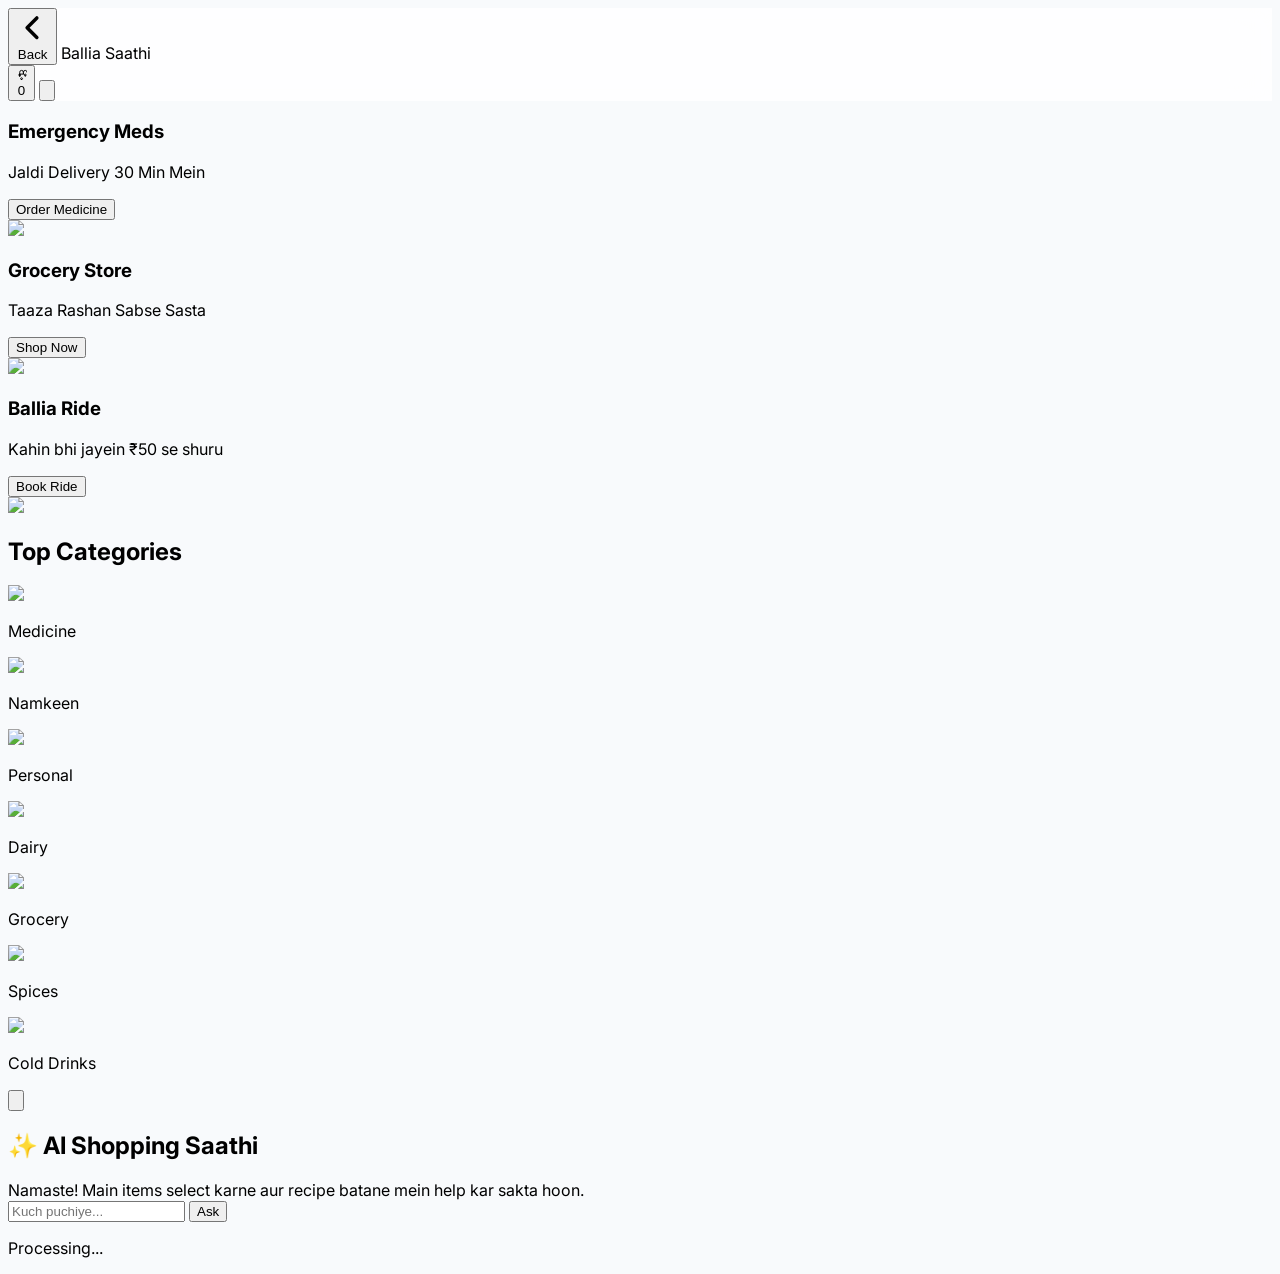
==== commit 1265b3ae: "index.html redesign" ====
--- a/index.html
+++ b/index.html
@@ -1,471 +1,567 @@
 <!DOCTYPE html>
 <html lang="hi">
 <head>
+    <!-- ================= META AUR TITLE SECTION ================= -->
     <meta charset="UTF-8">
     <meta name="viewport" content="width=device-width, initial-scale=1.0, maximum-scale=1.0, user-scalable=no">
-    <title>Ballia Saathi | Super App</title>
+    <title>Ballia Saathi | Official Super App</title>
     
-    <!-- Favicon -->
+    <!-- SITE LOGO (FAVICON) -->
     <link rel="icon" type="image/png" href="favicon.png">
     
-    <!-- Tailwind CSS -->
+    <!-- Tailwind CSS for Styling -->
     <script src="https://cdn.tailwindcss.com"></script>
     
     <style>
         @import url('https://fonts.googleapis.com/css2?family=Inter:wght@300;400;500;600;700&display=swap');
         
-        body { font-family: 'Inter', sans-serif; background-color: #f1f5f9; -webkit-tap-highlight-color: transparent; }
+        /* ================= BODY AUR GLOBAL STYLES ================= */
+        body { 
+            font-family: 'Inter', sans-serif; 
+            background-color: #f8fafc;
+            -webkit-tap-highlight-color: transparent;
+        }
+
+        /* Pages ko hide/show karne ke liye transition */
         .page { display: none; }
         .page.active { display: block; animation: fadeIn 0.3s ease-out; }
-        @keyframes fadeIn { from { opacity: 0; transform: translateY(10px); } to { opacity: 1; transform: translateY(0); } }
-        .ios-header { background: rgba(255, 255, 255, 0.9); backdrop-filter: blur(10px); }
+
+        @keyframes fadeIn {
+            from { opacity: 0; transform: translateY(10px); }
+            to { opacity: 1; transform: translateY(0); }
+        }
+
+        /* iOS style blur effect Header ke liye */
+        .ios-header {
+            background: rgba(255, 255, 255, 0.8);
+            backdrop-filter: blur(20px);
+            -webkit-backdrop-filter: blur(20px);
+        }
+
         .no-scrollbar::-webkit-scrollbar { display: none; }
-        
-        /* Product Card Styling */
-        .product-card { transition: all 0.2s; background: white; border-radius: 1rem; overflow: hidden; border: 1px solid #e2e8f0; }
+
+        /* AI Button ki chamak (Animation) */
+        @keyframes pulse-emerald {
+            0% { box-shadow: 0 0 0 0 rgba(16, 185, 129, 0.4); }
+            70% { box-shadow: 0 0 0 10px rgba(16, 185, 129, 0); }
+            100% { box-shadow: 0 0 0 0 rgba(16, 185, 129, 0); }
+        }
+        .ai-pulse { animation: pulse-emerald 2s infinite; }
+
+        /* Banner slider ke liye smooth transition */
+        #bannerSlider { transition: transform 0.5s ease-in-out; }
+        
+        /* Product cards ki styling */
+        .product-card {
+            transition: transform 0.2s;
+        }
         .product-card:active { transform: scale(0.98); }
-        .product-img-container { width: 100%; height: 140px; background: #fff; display: flex; align-items: center; justify-content: center; padding: 10px; }
-        .product-img-container img { max-height: 100%; max-width: 100%; object-fit: contain; }
-        
-        /* Detail Modal */
-        #productModal { transition: opacity 0.3s; }
-        #productModal.hidden { pointer-events: none; opacity: 0; }
-        #productModal:not(.hidden) { pointer-events: auto; opacity: 1; }
-
-        /* Mobile Scroll Category */
+        
+        .product-card img {
+            width: 100%;
+            height: 110px;
+            object-fit: contain;
+            background: #fff;
+            padding: 8px;
+            border-radius: 1.5rem;
+        }
+        
+        /* ================= MOBILE VIEW CATEGORY BAR (Horizontal Scroll) ================= */
         @media (max-width: 768px) {
-            .cat-bar { display: flex; overflow-x: auto; padding: 10px; gap: 10px; background: white; position: sticky; top: 56px; z-index: 40; border-bottom: 1px solid #e2e8f0; }
-            .cat-item { flex-shrink: 0; width: auto; padding: 6px 12px; border-radius: 20px; background: #f8fafc; border: 1px solid #e2e8f0; display: flex; align-items: center; gap: 6px; }
-            .cat-item.active { background: #10b981; color: white; border-color: #10b981; }
-            .cat-item img { width: 20px; height: 20px; border-radius: 50%; }
-            .cat-item span { font-size: 12px; font-weight: 600; white-space: nowrap; }
+            .cat-bar {
+                display: flex;
+                overflow-x: auto;
+                padding: 10px;
+                gap: 12px;
+                background: white;
+                position: sticky;
+                top: 56px;
+                z-index: 40;
+                border-bottom: 1px solid #f1f5f9;
+            }
+            .cat-item {
+                flex-shrink: 0;
+                width: 70px;
+                text-align: center;
+            }
+            .cat-item img { width: 45px; height: 45px; border-radius: 50%; margin: 0 auto; }
+            .cat-item span { font-size: 10px; font-weight: 700; margin-top: 4px; display: block; }
         }
     </style>
 </head>
-<body class="text-slate-800">
-
-    <!-- Header -->
-    <header class="fixed top-0 w-full z-50 ios-header border-b border-slate-200 px-4 py-3 h-14 flex items-center justify-between">
+<body class="text-slate-900">
+
+    <!-- ================= TOP NAVIGATION BAR (Logo, Back, Cart, Admin) ================= -->
+    <header class="fixed top-0 w-full z-50 ios-header border-b border-slate-100 px-4 py-3 h-14 flex items-center justify-between">
         <div class="flex items-center gap-2">
-            <button id="backBtn" onclick="goBack()" class="hidden p-1 -ml-1 text-emerald-600 font-bold flex items-center"><svg xmlns="http://www.w3.org/2000/svg" class="w-6 h-6" fill="none" viewBox="0 0 24 24" stroke="currentColor"><path stroke-linecap="round" stroke-linejoin="round" stroke-width="2.5" d="M15 19l-7-7 7-7" /></svg></button>
+            <!-- Back Button (iPhone style) -->
+            <button id="backBtn" onclick="goBack()" class="hidden p-2 -ml-2 text-emerald-600 font-bold flex items-center gap-1">
+                <svg xmlns="http://www.w3.org/2000/svg" class="w-6 h-6" fill="none" viewBox="0 0 24 24" stroke="currentColor"><path stroke-linecap="round" stroke-linejoin="round" stroke-width="2.5" d="M15 19l-7-7 7-7" /></svg>
+                <span class="text-sm">Back</span>
+            </button>
+            <!-- SITE LOGO / NAME -->
             <span id="brandLabel" class="font-bold text-xl text-emerald-700 tracking-tight">Ballia Saathi</span>
         </div>
         <div class="flex items-center gap-3">
+            <!-- Cart Icon with Badge -->
             <button onclick="navigateTo('cart-page')" class="relative p-2 bg-slate-100 rounded-full">
-                <svg xmlns="http://www.w3.org/2000/svg" class="w-6 h-6 text-slate-600" fill="none" viewBox="0 0 24 24" stroke="currentColor"><path stroke-linecap="round" stroke-linejoin="round" stroke-width="2" d="M16 11V7a4 4 0 118 0m-4 8a2 2 0 110-4 2 2 0 010 4zm-8 8a2 2 0 110-4 2 2 0 010 4zm-4-8a2 2 0 110-4 2 2 0 010 4zm0 0V7a4 4 0 018 0v4h-8z" /></svg>
-                <span id="cartCountBadge" class="absolute -top-1 -right-1 bg-red-600 text-white text-[10px] font-bold px-1.5 py-0.5 rounded-full hidden">0</span>
+                <svg xmlns="http://www.w3.org/2000/svg" class="w-5 h-5" fill="none" viewBox="0 0 24 24" stroke="currentColor"><path stroke-linecap="round" stroke-linejoin="round" stroke-width="2" d="M16 11V7a4 4 0 118 0m-4 8a2 2 0 110-4 2 2 0 010 4zm-8 8a2 2 0 110-4 2 2 0 010 4zm-4-8a2 2 0 110-4 2 2 0 010 4zm0 0V7a4 4 0 018 0v4h-8z" /></svg>
+                <span id="cartCountBadge" class="absolute -top-1 -right-1 bg-red-500 text-white text-[10px] px-1.5 py-0.5 rounded-full hidden">0</span>
             </button>
+            <!-- Admin Dashboard Icon -->
+            <button onclick="toggleOwnerView()" class="p-2 bg-slate-100 rounded-full">
+                <svg xmlns="http://www.w3.org/2000/svg" class="w-5 h-5 text-slate-400" fill="none" viewBox="0 0 24 24" stroke="currentColor"><path stroke-linecap="round" stroke-linejoin="round" stroke-width="2" d="M12 6V4m0 2a2 2 0 100 4m0-4a2 2 0 110 4m-6 8a2 2 0 100-4m0 4a2 2 0 110-4m0 4v2m0-6V4m6 6v10m6-2a2 2 0 100-4m0 4a2 2 0 110-4m0 4v2m0-6V4" /></svg>
+            </button>
         </div>
     </header>
 
-    <!-- 1. HOME VIEW -->
-    <div id="category-view" class="page active pt-14 pb-20">
-        <!-- Banner Slider -->
-        <div class="p-4">
-            <div class="relative w-full h-48 rounded-3xl overflow-hidden shadow-lg bg-slate-200">
-                <div id="bannerSlider" class="flex h-full w-full transition-transform duration-500">
-                    <!-- Medicine Banner -->
-                    <div onclick="selectCategory('medicine')" class="min-w-full bg-gradient-to-r from-red-500 to-pink-600 flex items-center p-6 text-white relative cursor-pointer">
-                        <div class="z-10 w-2/3">
-                            <span class="bg-white/20 text-xs px-2 py-1 rounded-lg backdrop-blur">Emergency</span>
-                            <h3 class="text-2xl font-bold mt-2 leading-tight">Medicine Delivery</h3>
-                            <p class="text-xs opacity-90 mt-1">Ghar baithe dawaiyan mangwayein</p>
-                            <button class="mt-3 bg-white text-red-600 px-4 py-1.5 rounded-xl text-xs font-bold shadow-sm">Order Now</button>
+    <!-- ================= VIEW 1: HOME PAGE (Banners aur Main Categories) ================= -->
+    <div id="category-view" class="page active pt-14 pb-10">
+        
+        <!-- AUTO SWAPPING BANNERS (Grocery, Medicine, Ride) -->
+        <div class="px-4 py-4 overflow-hidden relative">
+            <div class="relative w-full h-44 rounded-[2.5rem] overflow-hidden shadow-lg bg-white">
+                <div id="bannerSlider" class="flex h-full w-full">
+                    <!-- Banner: Emergency Medicine -->
+                    <div onclick="openEmergencyMedicine()" class="min-w-full bg-red-600 flex items-center p-8 text-white relative cursor-pointer">
+                        <div class="z-10">
+                            <h3 class="text-2xl font-bold">Emergency Meds</h3>
+                            <p class="text-xs opacity-90">Jaldi Delivery 30 Min Mein</p>
+                            <button class="mt-4 bg-white text-red-600 px-4 py-2 rounded-xl text-xs font-bold">Order Medicine</button>
                         </div>
-                        <img src="https://images.unsplash.com/photo-1631549916768-4119b2e5f926?auto=format&fit=crop&w=300" class="absolute right-0 bottom-0 h-full w-1/2 object-cover mask-image">
+                        <img src="https://images.unsplash.com/photo-1584017911766-d451b3d0e843?auto=format&fit=crop&w=400" class="absolute right-0 top-0 h-full w-1/2 object-cover opacity-50">
                     </div>
-                    <!-- Grocery Banner -->
-                    <div onclick="selectCategory('namkeen')" class="min-w-full bg-gradient-to-r from-emerald-500 to-teal-600 flex items-center p-6 text-white relative cursor-pointer">
-                        <div class="z-10 w-2/3">
-                            <span class="bg-white/20 text-xs px-2 py-1 rounded-lg backdrop-blur">Fresh Food</span>
-                            <h3 class="text-2xl font-bold mt-2 leading-tight">Grocery & Snacks</h3>
-                            <p class="text-xs opacity-90 mt-1">Sabse sasta, sabse accha</p>
-                            <button class="mt-3 bg-white text-emerald-600 px-4 py-1.5 rounded-xl text-xs font-bold shadow-sm">Shop Now</button>
+                    <!-- Banner: Grocery -->
+                    <div onclick="navigateTo('product-view'); selectCategory('anaj');" class="min-w-full bg-emerald-600 flex items-center p-8 text-white relative cursor-pointer">
+                        <div class="z-10">
+                            <h3 class="text-2xl font-bold">Grocery Store</h3>
+                            <p class="text-xs opacity-90">Taaza Rashan Sabse Sasta</p>
+                            <button class="mt-4 bg-white text-emerald-600 px-4 py-2 rounded-xl text-xs font-bold">Shop Now</button>
                         </div>
-                        <img src="https://images.unsplash.com/photo-1542838132-92c53300491e?auto=format&fit=crop&w=300" class="absolute right-0 bottom-0 h-full w-1/2 object-cover">
+                        <img src="https://images.unsplash.com/photo-1542838132-92c53300491e?auto=format&fit=crop&w=400" class="absolute right-0 top-0 h-full w-1/2 object-cover opacity-50">
                     </div>
-                </div>
-            </div>
-        </div>
-
-        <!-- Categories Grid -->
+                    <!-- Banner: Ride Booking -->
+                    <div onclick="navigateTo('ride-view')" class="min-w-full bg-indigo-600 flex items-center p-8 text-white relative cursor-pointer">
+                        <div class="z-10">
+                            <h3 class="text-2xl font-bold">Ballia Ride</h3>
+                            <p class="text-xs opacity-90">Kahin bhi jayein ₹50 se shuru</p>
+                            <button class="mt-4 bg-white text-indigo-600 px-4 py-2 rounded-xl text-xs font-bold">Book Ride</button>
+                        </div>
+                        <img src="https://images.unsplash.com/photo-1544620347-c4fd4a3d5957?auto=format&fit=crop&w=400" class="absolute right-0 top-0 h-full w-1/2 object-cover opacity-50">
+                    </div>
+                </div>
+            </div>
+        </div>
+
+        <!-- MAIN CATEGORY GRID (Medicine, Namkeen, etc.) -->
         <div class="px-4">
-            <h2 class="text-lg font-bold mb-4 text-slate-800">Shop By Category</h2>
-            <div id="homeCategoryGrid" class="grid grid-cols-3 gap-3"></div>
-        </div>
-        
-        <!-- Ride Booking Promo -->
-        <div class="px-4 mt-6">
-             <div onclick="navigateTo('ride-view')" class="bg-indigo-600 rounded-3xl p-5 text-white flex items-center justify-between shadow-lg cursor-pointer">
-                 <div>
-                     <h3 class="font-bold text-lg">Book A Ride</h3>
-                     <p class="text-xs opacity-80">Bike/Auto Ballia mein kahin bhi</p>
-                 </div>
-                 <div class="bg-white/20 p-3 rounded-full">
-                     <svg xmlns="http://www.w3.org/2000/svg" class="w-6 h-6" fill="none" viewBox="0 0 24 24" stroke="currentColor"><path stroke-linecap="round" stroke-linejoin="round" stroke-width="2" d="M13 10V3L4 14h7v7l9-11h-7z" /></svg>
-                 </div>
-             </div>
-        </div>
-    </div>
-
-    <!-- 2. PRODUCT LIST VIEW -->
+            <h2 class="text-xl font-bold mb-4">Top Categories</h2>
+            <div id="categoryGrid" class="grid grid-cols-2 md:grid-cols-4 gap-4">
+                <!-- JS se render hoga -->
+            </div>
+        </div>
+    </div>
+
+    <!-- ================= VIEW 2: PRODUCT LIST (Items Display Page) ================= -->
     <div id="product-view" class="page pt-14">
-        <div class="flex flex-col md:flex-row h-[calc(100vh-56px)]">
-            <!-- Sidebar / Topbar -->
-            <div id="sidebarItems" class="cat-bar md:w-64 md:flex-col md:h-full md:border-r md:p-4 md:space-y-2 no-scrollbar"></div>
-            
-            <!-- Main Content -->
-            <main class="flex-1 p-4 overflow-y-auto pb-32 bg-slate-50">
-                <!-- Search -->
-                <div class="sticky top-0 z-30 bg-slate-50 pb-4 pt-2">
-                    <div class="relative">
-                        <input type="text" id="searchInput" onkeyup="searchProducts()" placeholder="Search items, medicines, brands..." class="w-full pl-10 pr-4 py-3 bg-white border border-slate-200 rounded-xl shadow-sm outline-none focus:ring-2 focus:ring-emerald-500 text-sm">
-                        <svg class="w-5 h-5 absolute left-3 top-3 text-slate-400" fill="none" viewBox="0 0 24 24" stroke="currentColor"><path stroke-linecap="round" stroke-linejoin="round" stroke-width="2" d="M21 21l-6-6m2-5a7 7 0 11-14 0 7 7 0 0114 0z" /></svg>
+        <div class="flex flex-col md:flex-row">
+            
+            <!-- SIDEBAR (Desktop) / TOP BAR (Mobile) CATEGORY LIST -->
+            <div id="sidebarItems" class="cat-bar md:w-64 md:flex-col md:fixed md:h-screen md:border-r md:pt-4 md:bg-white md:px-4 md:gap-4 no-scrollbar">
+                <!-- Category Buttons yahan aayenge -->
+            </div>
+            
+            <main class="flex-1 md:ml-64 p-4 md:p-8 pb-32">
+                <!-- SEARCH BAR (Items filter karne ke liye) -->
+                <div class="mb-6 relative">
+                    <input type="text" id="itemSearch" onkeyup="filterProducts()" placeholder="Dhoondhein (Paracetamol, Bhujia, Aashirvaad)..." class="w-full p-4 pl-12 bg-white border border-slate-200 rounded-[1.5rem] shadow-sm outline-none focus:ring-2 focus:ring-emerald-500">
+                    <svg xmlns="http://www.w3.org/2000/svg" class="w-5 h-5 absolute left-4 top-4.5 text-slate-400" fill="none" viewBox="0 0 24 24" stroke="currentColor"><path stroke-linecap="round" stroke-linejoin="round" stroke-width="2" d="M21 21l-6-6m2-5a7 7 0 11-14 0 7 7 0 0114 0z" /></svg>
+                </div>
+
+                <!-- MEDICINE UPLOAD BOX (Sirf Medicine category mein dikhega) -->
+                <div id="medUploadSection" class="hidden mb-6 bg-red-50 p-6 rounded-[2rem] border border-red-100 text-center">
+                    <p class="text-sm text-red-700 font-bold mb-3">Upload Medical Prescription (Dawa ka Parcha)</p>
+                    <button class="bg-red-600 text-white px-8 py-3 rounded-2xl font-bold shadow-lg">Upload Photo</button>
+                </div>
+
+                <!-- PRODUCT GRID (Asli Items yahan dikhengi) -->
+                <h2 id="viewCategoryTitle" class="text-xl font-bold mb-6 text-emerald-800 uppercase tracking-widest">Items</h2>
+                <div id="productGrid" class="grid grid-cols-1 sm:grid-cols-2 lg:grid-cols-3 gap-6">
+                    <!-- Cards JS se generate honge -->
+                </div>
+            </main>
+        </div>
+    </div>
+
+    <!-- ================= VIEW 3: CART PAGE (Selected Items) ================= -->
+    <div id="cart-page" class="page pt-20 px-4 pb-32">
+        <div class="max-w-2xl mx-auto">
+            <h2 class="text-2xl font-bold mb-6">Aapka Cart</h2>
+            
+            <!-- AI CHEF TOOL (Recipe suggestion engine) -->
+            <div id="aiRecipeTool" class="hidden mb-6 bg-emerald-50 border border-emerald-100 rounded-[2rem] p-5 shadow-sm">
+                <h3 class="font-bold text-emerald-800 mb-2 flex items-center gap-2">✨ AI Chef Suggestion</h3>
+                <div id="recipeResult" class="text-xs text-slate-600 italic leading-relaxed mb-3">Cart items se kya banayein?</div>
+                <button onclick="generateRecipe()" class="w-full py-2 bg-emerald-600 text-white rounded-xl text-xs font-bold">Generate Recipe ✨</button>
+            </div>
+
+            <!-- List of Selected Items in Cart -->
+            <div id="cartList" class="space-y-4"></div>
+            <div id="emptyCart" class="text-center py-20 hidden text-slate-400">Cart khaali hai. Kuch add karein!</div>
+        </div>
+
+        <!-- STICKY FOOTER (Total Amount & Checkout Button) -->
+        <div id="cartStickyFooter" class="fixed bottom-0 left-0 w-full p-4 bg-white/90 backdrop-blur-md border-t border-slate-100 hidden z-50">
+            <div class="max-w-md mx-auto flex items-center justify-between gap-4">
+                <div><p class="text-[10px] text-slate-400 uppercase font-bold">Total Bill</p><p class="font-bold text-xl text-emerald-700">₹<span id="cartFooterTotal">0</span></p></div>
+                <button onclick="navigateTo('checkout-page')" class="flex-1 bg-emerald-600 text-white py-4 rounded-2xl font-bold text-lg">Order Checkout</button>
+            </div>
+        </div>
+    </div>
+
+    <!-- ================= VIEW 4: RIDE BOOKING PAGE ================= -->
+    <div id="ride-view" class="page pt-20 px-4">
+        <div class="max-w-md mx-auto">
+            <h2 class="text-2xl font-bold mb-6 text-center">Book Your Ride 🚖</h2>
+            <form onsubmit="confirmRide(); return false;" class="space-y-4">
+                <div class="bg-white p-6 rounded-[2rem] shadow-sm border border-slate-100 space-y-4">
+                    <!-- Pickup Selection -->
+                    <div>
+                        <label class="text-[10px] font-bold text-slate-400 uppercase mb-1 block ml-2">Pickup Point</label>
+                        <select class="w-full p-4 bg-slate-50 border-none rounded-2xl outline-none">
+                            <option>Ballia Bus Stand</option>
+                            <option>Railway Station Ballia</option>
+                            <option>Bhrigu Mandir Area</option>
+                        </select>
                     </div>
-                </div>
-
-                <!-- Medicine Upload -->
-                <div id="medUploadBox" class="hidden mb-6 bg-red-50 border border-red-100 rounded-2xl p-4 flex flex-col items-center text-center">
-                    <div class="bg-red-100 p-2 rounded-full mb-2 text-red-600"><svg class="w-6 h-6" fill="none" viewBox="0 0 24 24" stroke="currentColor"><path stroke-linecap="round" stroke-linejoin="round" stroke-width="2" d="M4 16v1a3 3 0 003 3h10a3 3 0 003-3v-1m-4-8l-4-4m0 0L8 8m4-4v12" /></svg></div>
-                    <h3 class="text-sm font-bold text-red-800">Quick Order with Prescription</h3>
-                    <p class="text-xs text-red-600 mb-3">Photo upload karein, hum dawa bhej denge.</p>
-                    <button class="bg-red-600 text-white text-xs px-4 py-2 rounded-lg font-bold shadow-sm">Upload Photo</button>
-                </div>
-
-                <!-- Grid -->
-                <h2 id="catTitle" class="text-lg font-bold mb-4 capitalize">Items</h2>
-                <div id="productGrid" class="grid grid-cols-2 md:grid-cols-3 lg:grid-cols-4 gap-3 md:gap-4"></div>
-                <div id="noResults" class="hidden text-center py-10 text-slate-400">No items found matching your search.</div>
-            </main>
-        </div>
-    </div>
-
-    <!-- 3. PRODUCT DETAIL MODAL (New Feature) -->
-    <div id="productModal" class="fixed inset-0 z-[100] hidden flex items-center justify-center p-4 bg-black/60 backdrop-blur-sm">
-        <div class="bg-white w-full max-w-sm rounded-3xl overflow-hidden shadow-2xl relative">
-            <button onclick="closeModal()" class="absolute top-3 right-3 bg-slate-100 p-2 rounded-full hover:bg-slate-200 z-10">&times;</button>
-            <div class="h-64 bg-slate-50 flex items-center justify-center p-6">
-                <img id="modalImg" src="" class="max-h-full max-w-full object-contain drop-shadow-xl">
-            </div>
-            <div class="p-6">
-                <div class="flex justify-between items-start mb-2">
-                    <h3 id="modalName" class="text-xl font-bold text-slate-800 leading-tight w-3/4">Product Name</h3>
-                    <span id="modalPrice" class="text-xl font-bold text-emerald-600">₹0</span>
-                </div>
-                <p class="text-sm text-slate-500 mb-6">Original high-quality product. Delivered safely to your doorstep by Ballia Saathi.</p>
-                <div id="modalControls"></div>
-            </div>
-        </div>
-    </div>
-
-    <!-- 4. CART VIEW -->
-    <div id="cart-page" class="page pt-20 px-4 pb-32">
-        <div class="max-w-xl mx-auto">
-            <h2 class="text-2xl font-bold mb-6">Your Cart</h2>
-            <div id="cartList" class="space-y-3"></div>
-            <div id="emptyCart" class="text-center py-20 hidden text-slate-400">Cart is empty.</div>
-        </div>
-        <div id="cartFooter" class="fixed bottom-0 left-0 w-full bg-white border-t border-slate-200 p-4 hidden z-40">
-            <div class="max-w-xl mx-auto flex items-center justify-between gap-4">
-                <div><p class="text-xs text-slate-500">Total Pay</p><p class="text-xl font-bold text-slate-900">₹<span id="totalBill">0</span></p></div>
-                <button onclick="navigateTo('checkout-page')" class="flex-1 bg-slate-900 text-white py-3 rounded-xl font-bold">Checkout</button>
-            </div>
-        </div>
-    </div>
-
-    <!-- 5. CHECKOUT VIEW -->
+                    <!-- Dropoff Input -->
+                    <div>
+                        <label class="text-[10px] font-bold text-slate-400 uppercase mb-1 block ml-2">Dropoff Point</label>
+                        <input type="text" placeholder="Kahan jana hai?" required class="w-full p-4 bg-slate-50 border-none rounded-2xl outline-none">
+                    </div>
+                </div>
+                <!-- Google Maps Preview -->
+                <div class="h-44 rounded-[2rem] bg-slate-200 overflow-hidden relative shadow-inner border-4 border-white">
+                    <iframe src="https://www.google.com/maps/embed?pb=!1m18!1m12!1m3!1d14349.52303498835!2d84.1458!3d25.7617!2m3!1f0!2f0!3f0!3m2!1i1024!2i768!4f13.1!3m3!1m2!1s0x3992095f4c585c5d%3A0xc3f2409c2a792476!2sBallia%2C%20Uttar%20Pradesh!5e0!3m2!1sen!2sin!4v1620000000000!5m2!1sen!2sin" class="w-full h-full border-none grayscale"></iframe>
+                </div>
+                <button type="submit" class="w-full bg-indigo-600 text-white py-4 rounded-2xl font-bold text-lg shadow-xl">Find Drivers</button>
+            </form>
+        </div>
+    </div>
+
+    <!-- ================= VIEW 5: CHECKOUT & PAYMENT PAGE ================= -->
     <div id="checkout-page" class="page pt-20 px-4 pb-10">
         <div class="max-w-md mx-auto">
-            <h2 class="text-2xl font-bold mb-6">Delivery Info</h2>
-            <form onsubmit="placeOrder(event)" class="space-y-4">
-                <input type="text" placeholder="Full Name" required class="w-full p-4 bg-white border border-slate-200 rounded-xl outline-none focus:border-emerald-500">
-                <input type="tel" placeholder="Mobile Number" required class="w-full p-4 bg-white border border-slate-200 rounded-xl outline-none focus:border-emerald-500">
-                <input type="text" placeholder="Address (House/Area)" required class="w-full p-4 bg-white border border-slate-200 rounded-xl outline-none focus:border-emerald-500">
-                
-                <div class="bg-white p-4 rounded-xl border border-slate-200 mt-4">
-                    <p class="font-bold text-sm mb-2">Order Summary</p>
-                    <div id="checkoutSummary" class="text-xs text-slate-500 space-y-1 mb-3"></div>
-                    <div class="flex justify-between font-bold text-slate-900 pt-2 border-t"><span>Total</span><span id="checkoutTotal">₹0</span></div>
-                </div>
-
-                <button class="w-full bg-emerald-600 text-white py-4 rounded-xl font-bold text-lg shadow-lg">Confirm Order</button>
+            <h2 class="text-2xl font-bold mb-6">Final Order Details</h2>
+            <form onsubmit="processOrder(event)" class="space-y-4">
+                <!-- Address Form -->
+                <div class="bg-white p-6 rounded-[2rem] shadow-sm border border-slate-50 space-y-4">
+                    <input type="text" id="custName" placeholder="Naam" required class="w-full p-4 bg-slate-50 border-none rounded-2xl">
+                    <input type="tel" id="custMob" placeholder="Mobile Number" required class="w-full p-4 bg-slate-50 border-none rounded-2xl">
+                    <input type="text" id="custHouse" placeholder="House/Flat No." required class="w-full p-4 bg-slate-50 border-none rounded-2xl">
+                    <textarea id="custDesc" placeholder="Full Address..." required class="w-full p-4 bg-slate-50 border-none rounded-2xl h-24"></textarea>
+                </div>
+
+                <!-- Final Bill Summary Section -->
+                <div class="bg-white p-6 rounded-[2rem] shadow-sm border border-slate-50">
+                    <h3 class="font-bold text-lg mb-4">Summary Bill</h3>
+                    <div id="summaryItems" class="space-y-2 text-sm text-slate-500 mb-4"></div>
+                    <div class="border-t border-dashed pt-4 space-y-2">
+                        <div class="flex justify-between"><span>Items Total</span><span id="billSubtotal">₹0</span></div>
+                        <div class="flex justify-between text-emerald-600"><span>Delivery (+)</span><span>₹40</span></div>
+                        <div class="flex justify-between text-xl font-bold text-slate-900 pt-2 border-t mt-2"><span>Payable</span><span id="billGrandTotal">₹0</span></div>
+                    </div>
+                </div>
+
+                <!-- Payment Methods -->
+                <div class="grid grid-cols-2 gap-4">
+                    <button type="button" onclick="setPayMethod('COD')" id="btnCOD" class="p-4 rounded-2xl border-2 border-emerald-600 bg-emerald-50 font-bold text-emerald-700">Cash</button>
+                    <button type="button" onclick="setPayMethod('UPI')" id="btnUPI" class="p-4 rounded-2xl border-2 border-slate-100 bg-white font-bold">UPI</button>
+                </div>
+                <!-- UPI input (Hidden by default) -->
+                <input type="text" id="upiIn" placeholder="UPI ID (for bill generation)" class="hidden w-full p-4 bg-white border border-indigo-200 rounded-2xl outline-none">
+
+                <button type="submit" class="w-full bg-slate-900 text-white py-4 rounded-2xl font-bold text-lg shadow-xl active:scale-95">Confirm & Order Now</button>
             </form>
         </div>
     </div>
 
-    <!-- 6. RIDE VIEW -->
-    <div id="ride-view" class="page pt-20 px-4">
-        <div class="max-w-md mx-auto bg-white p-6 rounded-3xl shadow-sm border border-slate-100">
-            <h2 class="text-2xl font-bold mb-6">Book Ride 🚖</h2>
-            <div class="space-y-4">
-                <div><label class="text-xs font-bold text-slate-400">Pickup</label><select class="w-full p-3 bg-slate-50 rounded-xl mt-1"><option>Ballia Bus Stand</option><option>Railway Station</option><option>Bhrigu Mandir</option></select></div>
-                <div><label class="text-xs font-bold text-slate-400">Dropoff</label><input type="text" placeholder="Destination..." class="w-full p-3 bg-slate-50 rounded-xl mt-1"></div>
-                <button onclick="alert('Driver searching...')" class="w-full bg-indigo-600 text-white py-3 rounded-xl font-bold">Find Driver</button>
-            </div>
-        </div>
-    </div>
-
-    <!-- Javascript Logic -->
+    <!-- ================= FLOATING AI ASSISTANT (Chatbot) ================= -->
+    <button onclick="toggleAi()" class="fixed bottom-6 right-6 w-14 h-14 bg-emerald-600 text-white rounded-full shadow-2xl z-[100] flex items-center justify-center ai-pulse">
+        <svg xmlns="http://www.w3.org/2000/svg" class="w-7 h-7" fill="none" viewBox="0 0 24 24" stroke="currentColor"><path stroke-linecap="round" stroke-linejoin="round" stroke-width="2" d="M13 10V3L4 14h7v7l9-11h-7z" /></svg>
+    </button>
+    <div id="aiModal" class="fixed inset-0 bg-black/40 backdrop-blur z-[110] hidden flex items-end p-4">
+        <div class="bg-white w-full max-w-md rounded-t-[2.5rem] p-6 shadow-2xl">
+            <h2 class="font-bold text-lg mb-4 flex items-center gap-2">✨ AI Shopping Saathi</h2>
+            <div id="aiChat" class="h-44 overflow-y-auto mb-4 p-4 bg-slate-50 rounded-2xl text-sm no-scrollbar">
+                <div class="bg-emerald-100 p-3 rounded-2xl mb-2 text-emerald-800">Namaste! Main items select karne aur recipe batane mein help kar sakta hoon.</div>
+            </div>
+            <div class="flex gap-2">
+                <input type="text" id="aiIn" placeholder="Kuch puchiye..." class="flex-1 p-3 bg-slate-100 rounded-xl outline-none text-sm">
+                <button onclick="askAi()" class="bg-emerald-600 text-white px-4 rounded-xl font-bold">Ask</button>
+            </div>
+        </div>
+    </div>
+
+    <!-- ================= VIEW: OWNER DASHBOARD (Secret Panel) ================= -->
+    <div id="owner-view" class="page pt-20 px-4">
+        <div class="max-w-4xl mx-auto">
+            <h2 class="text-2xl font-bold mb-6 italic">Admin Dashboard</h2>
+            <div id="orderLog" class="grid gap-4">
+                <!-- Orders yahan list honge -->
+            </div>
+        </div>
+    </div>
+
+    <!-- ================= GLOBAL OVERLAY LOADER ================= -->
+    <div id="loader" class="fixed inset-0 bg-white/90 z-[120] hidden flex items-center justify-center text-center">
+        <div>
+            <div class="w-12 h-12 border-4 border-emerald-600 border-t-transparent rounded-full animate-spin mx-auto mb-4"></div>
+            <p id="loaderText" class="font-bold italic text-emerald-700">Processing...</p>
+        </div>
+    </div>
+
+    <!-- ================= JAVASCRIPT LOGIC START ================= -->
     <script>
-        // --- DATA GENERATION (Massive Inventory) ---
+        // --- API aur Configuration ---
+        const apiKey = "";
+        const DELIVERY_CHARGE = 40;
+        const OWNER_UPI = "9580009550@paytm";
+        
+        // --- CATEGORIES DATA (Home Page Cards) ---
         const categories = [
-            { id: "medicine", name: "Medicine", icon: "💊", color: "bg-red-50 text-red-600" },
-            { id: "namkeen", name: "Namkeen", icon: "🥨", color: "bg-orange-50 text-orange-600" },
-            { id: "beverage", name: "Cold Drinks", icon: "🥤", color: "bg-blue-50 text-blue-600" },
-            { id: "dairy", name: "Dairy", icon: "🥛", color: "bg-sky-50 text-sky-600" },
-            { id: "grocery", name: "Grocery", icon: "🌾", color: "bg-green-50 text-green-600" },
-            { id: "personal", name: "Personal Care", icon: "🧴", color: "bg-purple-50 text-purple-600" },
-            { id: "household", name: "Household", icon: "🧹", color: "bg-yellow-50 text-yellow-600" }
+            { id: "medicine", name: "Medicine", img: "https://images.unsplash.com/photo-1584308666744-24d5c474f2ae?auto=format&fit=crop&w=300" },
+            { id: "namkeen", name: "Namkeen", img: "https://images.unsplash.com/photo-1613919113166-79b7b48a6031?auto=format&fit=crop&w=300" },
+            { id: "personal", name: "Personal", img: "https://images.unsplash.com/photo-1556228720-195a672e8a03?auto=format&fit=crop&w=300" },
+            { id: "dudh", name: "Dairy", img: "https://images.unsplash.com/photo-1550583724-1255818c053b?auto=format&fit=crop&w=300" },
+            { id: "anaj", name: "Grocery", img: "https://images.unsplash.com/photo-1586201375761-83865001e31c?auto=format&fit=crop&w=300" },
+            { id: "spices", name: "Spices", img: "https://images.unsplash.com/photo-1532336414038-cf19250c5757?auto=format&fit=crop&w=300" },
+            { id: "colddrinks", name: "Cold Drinks", img: "https://images.unsplash.com/photo-1622483767028-3f66f32aef97?auto=format&fit=crop&w=300" }
         ];
 
-        let products = [];
-        
-        // Helper to generate items
-        function genItems(cat, count, baseNames, brands, basePrice, imgKey) {
-            for(let i=0; i<count; i++) {
-                const name = baseNames[i % baseNames.length];
-                const brand = brands[i % brands.length];
-                products.push({
-                    id: `${cat}-${i}`,
-                    name: `${brand} ${name}`,
-                    price: basePrice + (i % 10) * 5,
-                    cat: cat,
-                    img: `https://source.unsplash.com/featured/?${imgKey}&sig=${cat}${i}`
-                });
+        // --- PRODUCTS DATA (50+ varieties per section) ---
+        const products = [];
+        
+        // 1. Medicine Section (50 items)
+        const medNames = ["Paracetamol", "Dolo 650", "Combiflam", "Cetrizine", "Saridon", "Omez", "Digene", "Zantac", "Vicks Vaporub", "Moov Spray"];
+        for(let i=0; i<50; i++) {
+            products.push({ id: 100+i, name: `${medNames[i%10]} ${i+1}`, price: 20+(i%5)*5, cat: "medicine", img: `https://images.unsplash.com/photo-1584308666744-24d5c474f2ae?auto=format&fit=crop&q=80&w=150&sig=${100+i}` });
+        }
+
+        // 2. Namkeen Section (50 items)
+        const nmNames = ["Aloo Bhujia", "Moong Dal", "Khatta Meetha", "Navratna Mix", "Chana Jor Garam", "Nut Cracker", "Punjabi Tadka", "Bhujia Sev", "Masala Peanuts", "Salted Kaju"];
+        const nmBrands = ["Haldiram's", "Bikaji", "Balaji", "Bikano", "Patanjali"];
+        for(let i=0; i<50; i++) {
+            products.push({ id: 200+i, name: `${nmBrands[i%5]} ${nmNames[i%10]}`, price: 10+(i%8)*5+5, cat: "namkeen", img: `https://images.unsplash.com/photo-1613919113166-79b7b48a6031?auto=format&fit=crop&q=80&w=150&sig=${200+i}` });
+        }
+
+        // 3. Personal Care (50 items)
+        for(let i=1; i<=50; i++) {
+            products.push({ id: 300+i, name: `Personal Use Item ${i}`, price: 50+i, cat: "personal", img: `https://images.unsplash.com/photo-1556228720-195a672e8a03?auto=format&fit=crop&q=80&w=150&sig=${300+i}` });
+        }
+        
+        // 4. Dairy (50 items)
+        for(let i=1; i<=50; i++) {
+            products.push({ id: 400+i, name: `Dairy Product ${i}`, price: 30+(i%5)*10, cat: "dudh", img: `https://images.unsplash.com/photo-1550583724-1255818c053b?auto=format&fit=crop&q=80&w=150&sig=${400+i}` });
+        }
+        
+        // 5. Grocery & Anaj (50 items)
+        for(let i=1; i<=50; i++) {
+            products.push({ id: 500+i, name: `Grocery Item ${i}`, price: 40+(i%10)*20, cat: "anaj", img: `https://images.unsplash.com/photo-1586201375761-83865001e31c?auto=format&fit=crop&q=80&w=150&sig=${500+i}` });
+        }
+
+        // 6. Spices (50 items)
+        for(let i=1; i<=50; i++) {
+            products.push({ id: 600+i, name: `Spice Masala ${i}`, price: 15+(i%5)*10, cat: "spices", img: `https://images.unsplash.com/photo-1532336414038-cf19250c5757?auto=format&fit=crop&q=80&w=150&sig=${600+i}` });
+        }
+
+        // 7. Cold Drinks (50 items)
+        const drinkBrands = ["Coca Cola", "Pepsi", "Sprite", "Thums Up", "Limca"];
+        for(let i=0; i<50; i++) {
+            products.push({ id: 700+i, name: `${drinkBrands[i%5]} Bottle ${i+1}`, price: 40+(i%3)*10, cat: "colddrinks", img: `https://images.unsplash.com/photo-1622483767028-3f66f32aef97?auto=format&fit=crop&q=80&w=150&sig=${700+i}` });
+        }
+
+        // --- APP STATE (Cart, History, Active Category) ---
+        let cart = {}, historyView = ['category-view'], currentCatId = "namkeen", bannerIdx = 0, activePayMode = 'COD';
+        let orders = JSON.parse(localStorage.getItem('ballia_orders_prod') || '[]');
+
+        // --- BANNER SLIDER LOGIC ---
+        setInterval(() => {
+            bannerIdx = (bannerIdx + 1) % 3;
+            const slider = document.getElementById('bannerSlider');
+            if(slider) slider.style.transform = `translateX(-${bannerIdx * 100}%)`;
+        }, 3000);
+
+        // --- PAGE NAVIGATION LOGIC (History and Views) ---
+        function navigateTo(id, isBack = false) {
+            document.querySelectorAll('.page').forEach(p => p.classList.remove('active'));
+            const target = document.getElementById(id);
+            if(target) target.classList.add('active');
+            
+            const backBtn = document.getElementById('backBtn'), brand = document.getElementById('brandLabel');
+            if(id === 'category-view') { backBtn.classList.add('hidden'); brand.classList.remove('hidden'); historyView = ['category-view']; }
+            else { backBtn.classList.remove('hidden'); brand.classList.add('hidden'); if(!isBack) historyView.push(id); }
+            
+            if(id === 'cart-page') renderCart();
+            if(id === 'checkout-page') renderBillSummary();
+            if(id === 'owner-view') renderDashboard();
+            window.scrollTo(0,0);
+        }
+
+        function goBack() { if(historyView.length > 1) { historyView.pop(); navigateTo(historyView[historyView.length - 1], true); } }
+        function openEmergencyMedicine() { navigateTo('product-view'); selectCategory('medicine'); }
+
+        // --- CATEGORY SELECTION AUR RENDERING ---
+        function selectCategory(cid) {
+            currentCatId = cid;
+            document.getElementById('medUploadSection').classList.toggle('hidden', cid !== 'medicine');
+            
+            const nav = document.getElementById('sidebarItems');
+            nav.innerHTML = categories.map(c => `
+                <button onclick="selectCategory('${c.id}')" class="cat-item flex flex-col md:flex-row items-center gap-2 p-2 rounded-2xl md:w-full transition-all ${c.id === cid ? 'bg-emerald-600 text-white shadow-md' : 'bg-slate-50 text-slate-500'}">
+                    <img src="${c.img}" class="w-8 h-8 rounded-full object-cover">
+                    <span class="whitespace-nowrap">${c.name}</span>
+                </button>
+            `).join('');
+
+            filterProducts();
+            document.getElementById('viewCategoryTitle').innerText = categories.find(c => c.id === cid).name;
+            if(!document.getElementById('product-view').classList.contains('active')) navigateTo('product-view');
+        }
+
+        // --- SEARCH AUR PRODUCT LIST LOGIC ---
+        function filterProducts() {
+            const query = document.getElementById('itemSearch').value.toLowerCase();
+            const grid = document.getElementById('productGrid');
+            const filtered = products.filter(p => (p.cat === currentCatId || query.length > 2) && (p.name.toLowerCase().includes(query) || p.cat.toLowerCase().includes(query)));
+            grid.innerHTML = filtered.map(p => `
+                <div class="product-card bg-white p-4 rounded-[2rem] border border-slate-50 shadow-sm flex flex-col items-center">
+                    <img src="${p.img}" onerror="this.src='https://via.placeholder.com/150?text=Product'">
+                    <div class="w-full mt-3"><p class="font-bold text-sm h-10 overflow-hidden text-slate-800">${p.name}</p>
+                    <div class="flex justify-between items-center mt-2"><p class="text-emerald-600 font-bold">₹${p.price}</p><div id="ctrl-${p.id}">${qtyCtrl(p)}</div></div></div>
+                </div>
+            `).join('');
+        }
+
+        // --- CART CONTROLS (+/- Buttons) ---
+        function qtyCtrl(p) {
+            const q = cart[p.id] || 0;
+            if(q === 0) return `<button onclick="updateCart(${p.id}, 1)" class="bg-emerald-50 text-emerald-600 px-4 py-1 rounded-xl font-bold border border-emerald-100">Add</button>`;
+            return `<div class="flex items-center bg-emerald-600 rounded-xl p-1 gap-4 text-white"><button onclick="updateCart(${p.id},-1)" class="w-6 h-6">-</button><span class="font-bold text-xs">${q}</span><button onclick="updateCart(${p.id},1)" class="w-6 h-6">+</button></div>`;
+        }
+
+        // --- CART UPDATE AUR CALCULATION LOGIC (Multiply quantity x price) ---
+        function updateCart(id, ch) {
+            cart[id] = (cart[id] || 0) + ch; if(cart[id] <= 0) delete cart[id];
+            const p = products.find(i => i.id == id);
+            const ctrl = document.getElementById(`ctrl-${id}`); if(ctrl) ctrl.innerHTML = qtyCtrl(p);
+            
+            let total = 0, count = 0;
+            for(let k in cart) { 
+                const pr = products.find(i => i.id == k); 
+                count += cart[k]; 
+                total += (pr.price * cart[k]); // Correct Multiplication
             }
-        }
-
-        // 1. Medicine (100 Items)
-        const meds = ["Paracetamol", "Azithromycin", "Cough Syrup", "Pain Relief Gel", "Vitamin C", "Multivitamin", "Bandage", "Antiseptic", "Digene", "Gas Relief", "Headache Tablet", "Eye Drops", "Ear Drops", "Skin Cream", "Inhaler", "Thermometer", "Mask", "Sanitizer", "Glucon-D", "ORS"];
-        const medBrands = ["Cipla", "Sun Pharma", "Mankind", "Dr. Reddy", "Himalaya", "Dettol", "Savlon", "Vicks"];
-        genItems("medicine", 100, meds, medBrands, 20, "medicine,pills");
-
-        // 2. Namkeen (50 Items)
-        const nams = ["Aloo Bhujia", "Moong Dal", "Nut Cracker", "Khatta Meetha", "Sev", "Mixture", "Peanuts", "Chana Jor", "Banana Chips", "Soya Sticks"];
-        const namBrands = ["Haldiram", "Bikaji", "Balaji", "Bikano"];
-        genItems("namkeen", 50, nams, namBrands, 10, "snack,chips");
-
-        // 3. Cold Drinks / Beverages (50 Items)
-        const drinks = ["Cola", "Orange Soda", "Lemon Drink", "Mango Juice", "Apple Juice", "Energy Drink", "Soda Water", "Ice Tea", "Cold Coffee", "Lassi"];
-        const drinkBrands = ["Coca Cola", "Pepsi", "Sprite", "Maaza", "Red Bull", "Amul", "Paper Boat"];
-        genItems("beverage", 50, drinks, drinkBrands, 40, "drink,bottle");
-
-        // 4. Dairy (50 Items)
-        const dairy = ["Fresh Milk", "Curd", "Paneer", "Butter", "Cheese Slices", "Ghee", "Cream", "Flavored Milk", "Yogurt", "Milk Shake"];
-        const dairyBrands = ["Amul", "Mother Dairy", "Sudha", "Namaste India"];
-        genItems("dairy", 50, dairy, dairyBrands, 30, "milk,dairy");
-
-        // 5. Grocery (50 Items)
-        const groc = ["Atta", "Basmati Rice", "Toor Dal", "Mustard Oil", "Sugar", "Salt", "Tea Leaf", "Coffee Powder", "Besan", "Maida"];
-        const grocBrands = ["Aashirvaad", "Fortune", "Tata", "India Gate", "Red Label"];
-        genItems("grocery", 50, groc, grocBrands, 50, "grain,grocery");
-
-        // State
-        let cart = {}, currentCat = "namkeen", historyStack = ['category-view'];
-
-        // --- Logic ---
-        function init() {
-            // Render Home Grid
-            const homeGrid = document.getElementById('homeCategoryGrid');
-            homeGrid.innerHTML = categories.map(c => `
-                <div onclick="selectCategory('${c.id}')" class="${c.color} p-4 rounded-2xl flex flex-col items-center justify-center cursor-pointer shadow-sm active:scale-95 transition-transform h-28">
-                    <span class="text-3xl mb-2">${c.icon}</span>
-                    <span class="text-xs font-bold text-center leading-tight">${c.name}</span>
-                </div>
-            `).join('');
-            
-            // Render Sidebar
-            renderSidebar();
-            
-            // Banner Interval
-            let bi = 0;
-            setInterval(() => {
-                bi = (bi + 1) % 2;
-                document.getElementById('bannerSlider').style.transform = `translateX(-${bi * 100}%)`;
-            }, 4000);
-        }
-
-        function renderSidebar() {
-            const sb = document.getElementById('sidebarItems');
-            sb.innerHTML = categories.map(c => `
-                <div onclick="selectCategory('${c.id}')" class="cat-item cursor-pointer ${currentCat === c.id ? 'active' : ''}">
-                    <span class="text-lg">${c.icon}</span>
-                    <span>${c.name}</span>
-                </div>
-            `).join('');
-        }
-
-        function navigateTo(pageId) {
-            document.querySelectorAll('.page').forEach(p => p.classList.remove('active'));
-            document.getElementById(pageId).classList.add('active');
-            
-            const btn = document.getElementById('backBtn');
-            const lbl = document.getElementById('brandLabel');
-            
-            if(pageId === 'category-view') {
-                btn.classList.add('hidden');
-                lbl.classList.remove('hidden');
-                historyStack = ['category-view'];
-            } else {
-                btn.classList.remove('hidden');
-                lbl.classList.add('hidden');
-                if(historyStack[historyStack.length-1] !== pageId) historyStack.push(pageId);
-            }
-            window.scrollTo(0,0);
-        }
-
-        function goBack() {
-            if(historyStack.length > 1) {
-                historyStack.pop();
-                navigateTo(historyStack[historyStack.length-1]);
-            }
-        }
-
-        function selectCategory(id) {
-            currentCat = id;
-            document.getElementById('viewCategoryTitle').innerText = categories.find(c => c.id === id).name;
-            document.getElementById('medUploadBox').classList.toggle('hidden', id !== 'medicine');
-            renderSidebar();
-            renderProducts();
-            navigateTo('product-view');
-        }
-
-        function renderProducts(filterText = "") {
-            const grid = document.getElementById('productGrid');
-            const filtered = products.filter(p => 
-                p.cat === currentCat && p.name.toLowerCase().includes(filterText.toLowerCase())
-            );
-            
-            if(filterText && filtered.length === 0) {
-                 // Search global if local fails
-                 const globalSearch = products.filter(p => p.name.toLowerCase().includes(filterText.toLowerCase()));
-                 renderGrid(globalSearch, grid);
-                 return;
-            }
-            renderGrid(filtered, grid);
-        }
-
-        function renderGrid(items, container) {
-            if(items.length === 0) {
-                document.getElementById('noResults').classList.remove('hidden');
-                container.innerHTML = '';
-                return;
-            }
-            document.getElementById('noResults').classList.add('hidden');
-            container.innerHTML = items.map(p => `
-                <div class="product-card flex flex-col justify-between cursor-pointer" onclick="openModal('${p.id}')">
-                    <div class="product-img-container">
-                        <img src="https://source.unsplash.com/random/200x200?${p.cat},product&sig=${p.id}" loading="lazy" alt="${p.name}">
-                    </div>
-                    <div class="p-3 border-t border-slate-100">
-                        <h4 class="font-bold text-sm text-slate-800 line-clamp-2 h-10 leading-tight">${p.name}</h4>
-                        <div class="flex justify-between items-center mt-2">
-                            <span class="text-emerald-700 font-bold">₹${p.price}</span>
-                            <button onclick="event.stopPropagation(); addToCart('${p.id}')" class="bg-emerald-100 text-emerald-700 px-2 py-1 rounded-lg text-xs font-bold hover:bg-emerald-200">ADD</button>
-                        </div>
-                    </div>
-                </div>
-            `).join('');
-        }
-
-        function searchProducts() {
-            const txt = document.getElementById('searchInput').value;
-            renderProducts(txt);
-        }
-
-        // --- Modal Logic ---
-        function openModal(pid) {
-            const p = products.find(i => i.id === pid);
-            document.getElementById('modalImg').src = `https://source.unsplash.com/random/400x400?${p.cat},product&sig=${p.id}`;
-            document.getElementById('modalName').innerText = p.name;
-            document.getElementById('modalPrice').innerText = `₹${p.price}`;
-            
-            const ctrl = document.getElementById('modalControls');
-            const qty = cart[pid] || 0;
-            
-            if(qty === 0) {
-                ctrl.innerHTML = `<button onclick="addToCart('${p.id}'); openModal('${p.id}')" class="w-full bg-emerald-600 text-white py-3 rounded-xl font-bold shadow-lg">Add To Cart</button>`;
-            } else {
-                ctrl.innerHTML = `
-                    <div class="flex items-center justify-between bg-emerald-50 rounded-xl p-2">
-                        <button onclick="updateCart('${p.id}', -1); openModal('${p.id}')" class="w-10 h-10 bg-white rounded-lg shadow font-bold text-xl text-emerald-700">-</button>
-                        <span class="font-bold text-xl text-emerald-800">${qty}</span>
-                        <button onclick="updateCart('${p.id}', 1); openModal('${p.id}')" class="w-10 h-10 bg-emerald-600 rounded-lg shadow font-bold text-xl text-white">+</button>
-                    </div>
-                `;
-            }
-            
-            document.getElementById('productModal').classList.remove('hidden');
-        }
-
-        function closeModal() {
-            document.getElementById('productModal').classList.add('hidden');
-        }
-
-        // --- Cart Logic ---
-        function addToCart(id) { updateCart(id, 1); }
-
-        function updateCart(id, change) {
-            cart[id] = (cart[id] || 0) + change;
-            if(cart[id] <= 0) delete cart[id];
-            updateCartUI();
-        }
-
-        function updateCartUI() {
-            let count = 0, total = 0;
-            const list = document.getElementById('cartList');
-            let html = '';
-            
-            for(let id in cart) {
-                const p = products.find(i => i.id === id);
-                count += cart[id];
-                total += p.price * cart[id];
-                html += `
-                    <div class="flex items-center justify-between bg-white p-3 rounded-xl shadow-sm border border-slate-100">
-                        <div class="flex items-center gap-3">
-                            <div class="w-12 h-12 bg-slate-100 rounded-lg overflow-hidden">
-                                <img src="https://source.unsplash.com/random/100x100?${p.cat},product&sig=${p.id}" class="w-full h-full object-cover">
-                            </div>
-                            <div>
-                                <p class="font-bold text-sm text-slate-800">${p.name}</p>
-                                <p class="text-xs text-slate-500">₹${p.price} x ${cart[id]}</p>
-                            </div>
-                        </div>
-                        <div class="flex items-center gap-3">
-                            <button onclick="updateCart('${id}', -1)" class="w-8 h-8 bg-slate-100 rounded-full font-bold">-</button>
-                            <span class="font-bold text-sm">${cart[id]}</span>
-                            <button onclick="updateCart('${id}', 1)" class="w-8 h-8 bg-emerald-100 text-emerald-700 rounded-full font-bold">+</button>
-                        </div>
-                    </div>
-                `;
-            }
-
-            // Update Badges & Footer
             document.getElementById('cartCountBadge').innerText = count;
             document.getElementById('cartCountBadge').classList.toggle('hidden', count === 0);
-            document.getElementById('cartFooter').classList.toggle('hidden', count === 0);
-            document.getElementById('totalBill').innerText = total;
-            
-            // Update Cart Page
-            list.innerHTML = html;
-            document.getElementById('emptyCart').classList.toggle('hidden', count > 0);
-            
-            // Update Checkout
-            if(document.getElementById('checkoutSummary')) {
-                document.getElementById('checkoutSummary').innerHTML = html; // Simplified for demo
-                document.getElementById('checkoutTotal').innerText = `₹${total + 40}`; // + Delivery
-            }
-        }
-
-        function placeOrder(e) {
+            
+            const footer = document.getElementById('cartStickyFooter');
+            if(footer) { footer.classList.toggle('hidden', count === 0); document.getElementById('cartFooterTotal').innerText = total; }
+            if(document.getElementById('cart-page').classList.contains('active')) renderCart();
+        }
+
+        // --- CART PAGE DISPLAY ---
+        function renderCart() {
+            const list = document.getElementById('cartList'), entries = Object.entries(cart);
+            document.getElementById('emptyCart').classList.toggle('hidden', entries.length > 0);
+            document.getElementById('aiRecipeTool').classList.toggle('hidden', entries.length === 0);
+            list.innerHTML = entries.map(([id, q]) => {
+                const p = products.find(i => i.id == id);
+                return `<div class="bg-white p-4 rounded-3xl flex justify-between items-center shadow-sm">
+                    <div class="flex items-center gap-3"><img src="${p.img}" class="w-12 h-12 rounded-xl"><div><p class="font-bold text-sm">${p.name}</p><p class="text-xs text-slate-400">₹${p.price} x ${q} = <strong>₹${p.price*q}</strong></p></div></div>
+                    <div class="flex items-center bg-slate-100 rounded-xl p-1 gap-4"><button onclick="updateCart(${p.id},-1)" class="w-6 h-6">-</button><span class="font-bold">${q}</span><button onclick="updateCart(${p.id},1)" class="w-6 h-6">+</button></div>
+                </div>`;
+            }).join('');
+        }
+
+        // --- BILL SUMMARY FOR CHECKOUT ---
+        function renderBillSummary() {
+            let sub = 0; const list = document.getElementById('summaryItems');
+            list.innerHTML = Object.entries(cart).map(([id, q]) => {
+                const p = products.find(i => i.id == id); sub += (p.price*q);
+                return `<div class="flex justify-between"><span>${p.name} (x${q})</span><span class="font-bold">₹${p.price*q}</span></div>`;
+            }).join('');
+            document.getElementById('billSubtotal').innerText = "₹"+sub;
+            document.getElementById('billGrandTotal').innerText = "₹"+(sub + DELIVERY_CHARGE);
+        }
+
+        // --- GEMINI AI HELPER FUNCTIONS ---
+        async function aiCall(p, s) {
+            try {
+                const r = await fetch(`https://generativelanguage.googleapis.com/v1beta/models/gemini-2.5-flash-preview-09-2025:generateContent?key=${apiKey}`, {
+                    method: 'POST', headers: {'Content-Type': 'application/json'},
+                    body: JSON.stringify({ contents: [{parts:[{text:p}]}], systemInstruction: {parts:[{text:s}]} })
+                });
+                const d = await r.json(); return d.candidates?.[0]?.content?.parts?.[0]?.text || "Maaf error.";
+            } catch(e) { return "AI busy."; }
+        }
+
+        async function generateRecipe() {
+            const res = document.getElementById('recipeResult'); res.innerText = "✨ AI Chef is thinking...";
+            const items = Object.entries(cart).map(([id, q]) => products.find(i => i.id == id).name).join(", ");
+            res.innerText = await aiCall(`Items: ${items}. Ek short recipe do.`, "Aap Ballia Saathi ke Chef hain. Hindi (Latin) mein response dein.");
+        }
+
+        // --- AI ASSISTANT TOGGLE AUR CHAT ---
+        function toggleAi() { document.getElementById('aiModal').classList.toggle('hidden'); }
+        async function askAi() {
+            const i = document.getElementById('aiIn'), c = document.getElementById('aiChat'); if(!i.value) return;
+            c.innerHTML += `<div class="bg-white p-3 rounded-2xl mb-2 text-right border text-xs shadow-sm">${i.value}</div>`;
+            const res = await aiCall(i.value, "Aap Ballia Saathi AI hain. Hindi (Latin) mein help karein.");
+            i.value = ""; c.innerHTML += `<div class="bg-emerald-100 p-3 rounded-2xl mb-2 text-emerald-800 text-xs shadow-sm">${res}</div>`;
+            c.scrollTop = c.scrollHeight;
+        }
+
+        // --- ORDER PROCESS AUR DASHBOARD LOGIC ---
+        function setPayMethod(m) {
+            activePayMode = m;
+            document.getElementById('btnCOD').className = m === 'COD' ? "p-4 rounded-2xl border-2 border-emerald-600 bg-emerald-50 font-bold text-emerald-700" : "p-4 rounded-2xl border-2 border-slate-100 bg-white font-bold";
+            document.getElementById('btnUPI').className = m === 'UPI' ? "p-4 rounded-2xl border-2 border-indigo-600 bg-indigo-50 font-bold text-indigo-700" : "p-4 rounded-2xl border-2 border-slate-100 bg-white font-bold";
+            document.getElementById('upiIn').classList.toggle('hidden', m !== 'UPI');
+        }
+
+        function processOrder(e) {
             e.preventDefault();
-            alert("Order Placed Successfully! We will contact you shortly.");
-            window.location.reload();
-        }
-
-        // Start App
-        init();
-
+            const l = document.getElementById('loader'); l.classList.remove('hidden');
+            setTimeout(() => {
+                const oid = "#BS"+Math.floor(Math.random()*9000);
+                orders.unshift({ id: oid, total: document.getElementById('billGrandTotal').innerText, date: new Date().toLocaleString() });
+                localStorage.setItem('ballia_orders_prod', JSON.stringify(orders));
+                alert(`Order Placed Successfully! ID: ${oid}`); location.reload();
+            }, 2000);
+        }
+
+        function confirmRide() { alert("Taxi search results: Taxi 4 min mein Bus Stand Ballia pahunch rahi hai. Ride Confirmed!"); location.reload(); }
+        function toggleOwnerView() { if(prompt("Admin PIN?") === "1234") navigateTo('owner-view'); }
+        function renderDashboard() {
+            document.getElementById('orderLog').innerHTML = orders.map(o => `
+                <div class="bg-white p-5 rounded-3xl border border-slate-100 shadow-sm">
+                    <p class="font-bold text-sm">${o.id}</p><p class="text-[10px] text-slate-400">${o.date}</p>
+                    <p class="font-bold text-emerald-700 mt-2">${o.total}</p>
+                </div>
+            `).join('');
+        }
+
+        // --- INITIAL LOAD (Page open hone par sabse pehle ye chalega) ---
+        window.onload = () => {
+            const grid = document.getElementById('categoryGrid');
+            grid.innerHTML = categories.map(c => `
+                <div onclick="selectCategory('${c.id}')" class="bg-white p-5 rounded-[2.5rem] border border-slate-100 text-center active:scale-95 transition-all shadow-sm">
+                    <img src="${c.img}" class="w-full h-24 object-cover rounded-3xl mb-3 shadow-inner">
+                    <p class="font-bold text-sm text-slate-800">${c.name}</p>
+                </div>
+            `).join('');
+        };
     </script>
 </body>
 </html>
